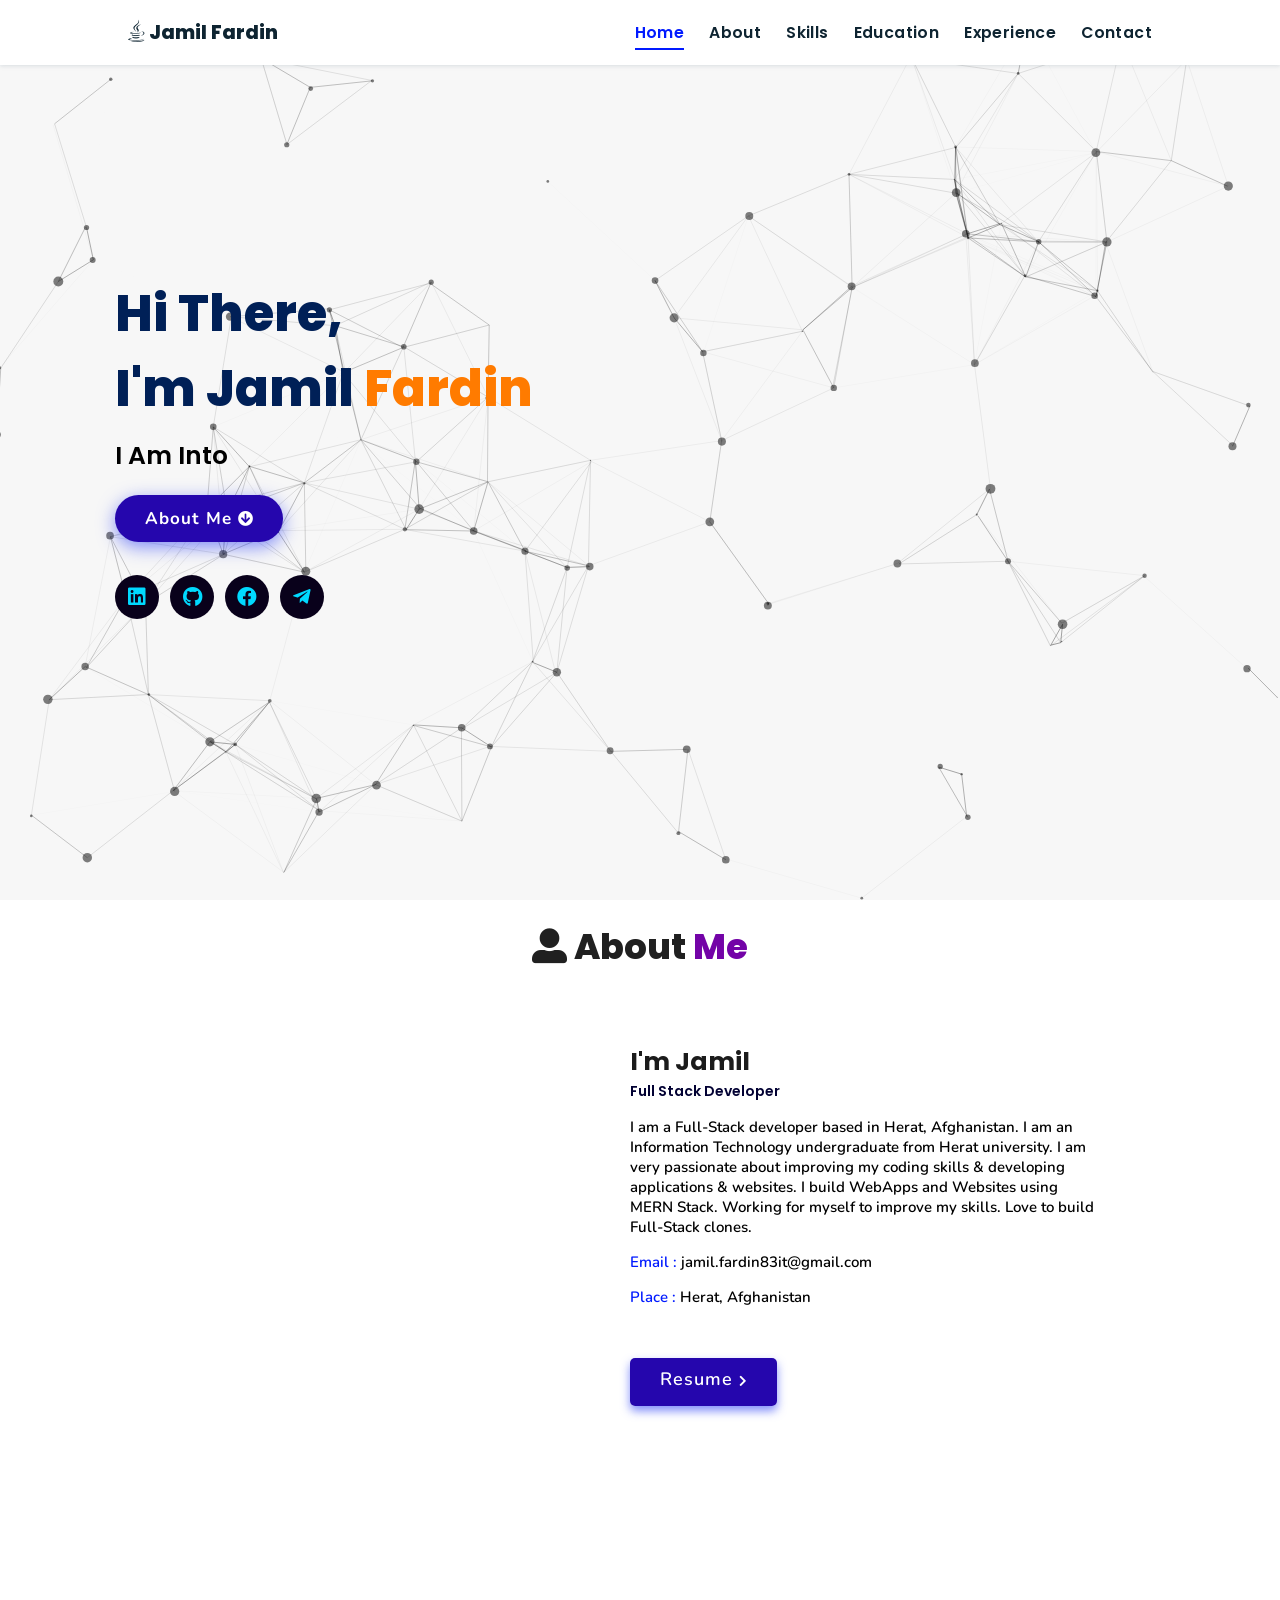
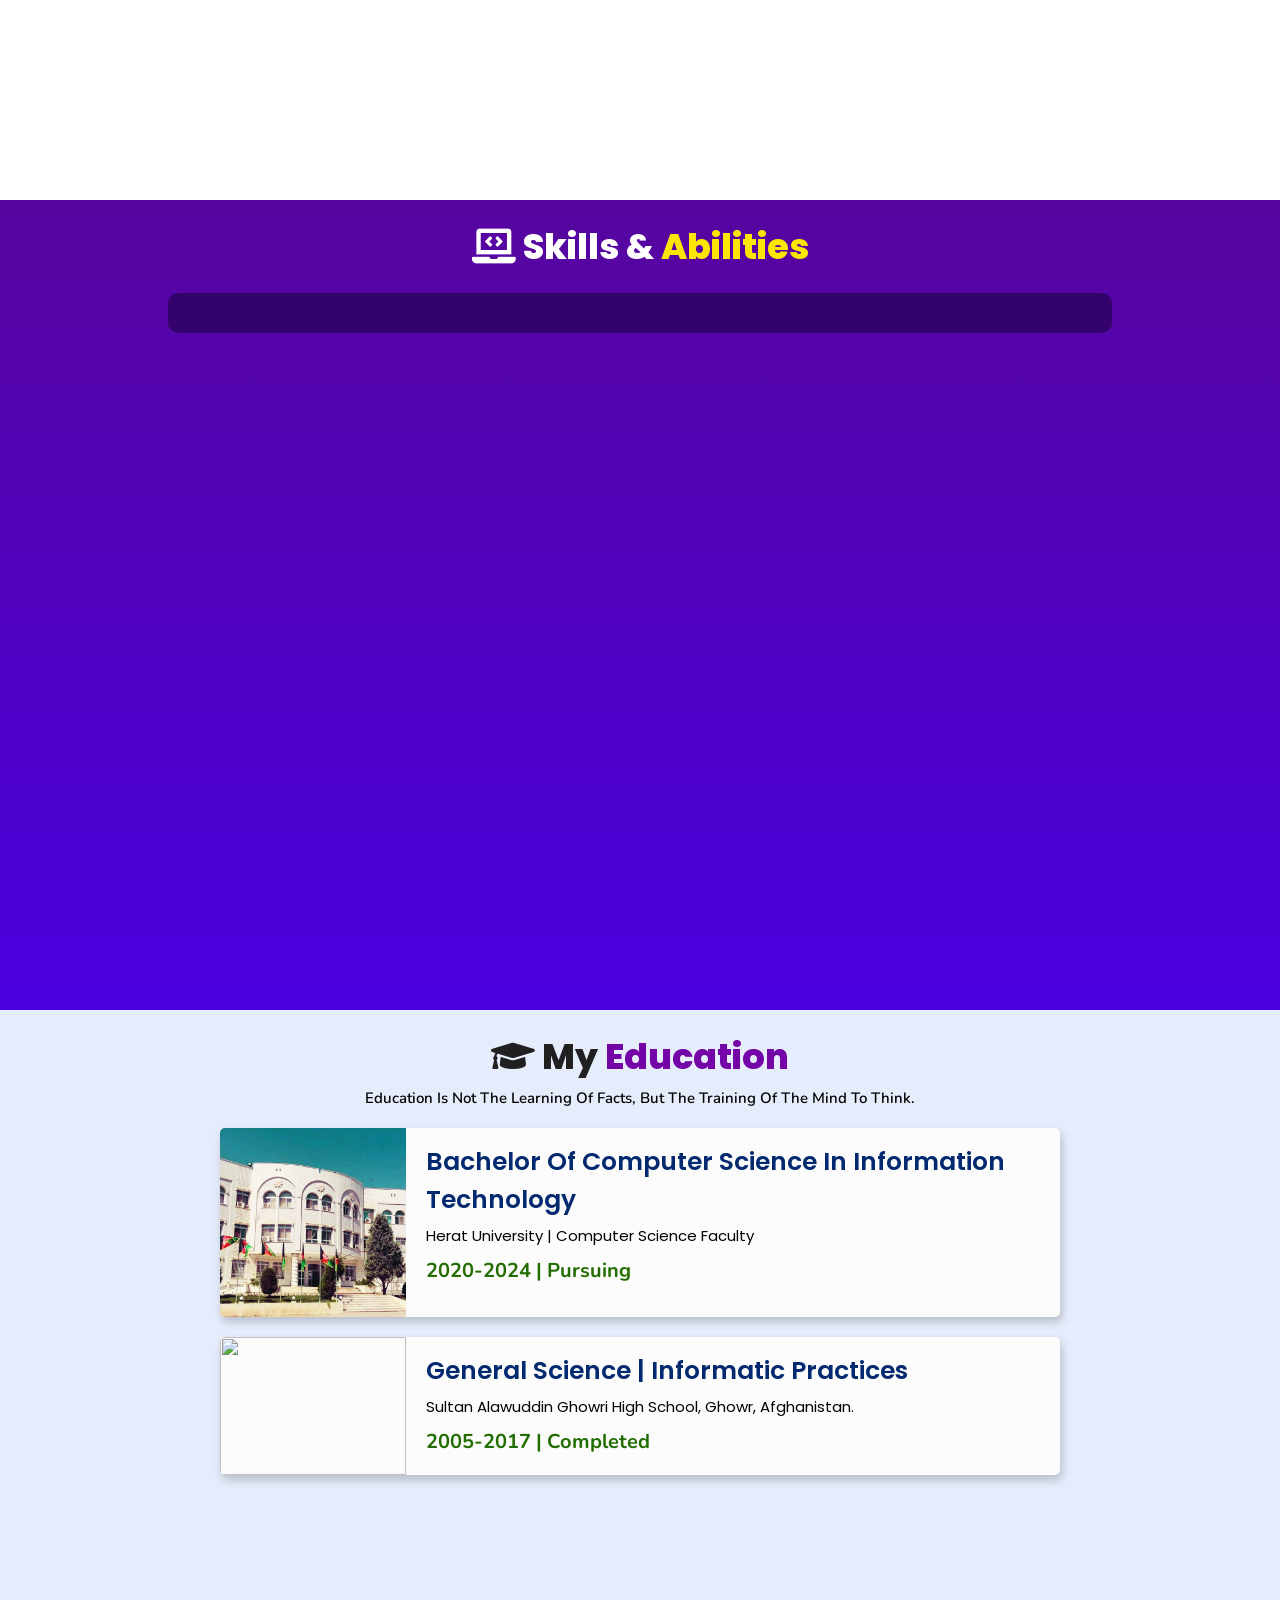
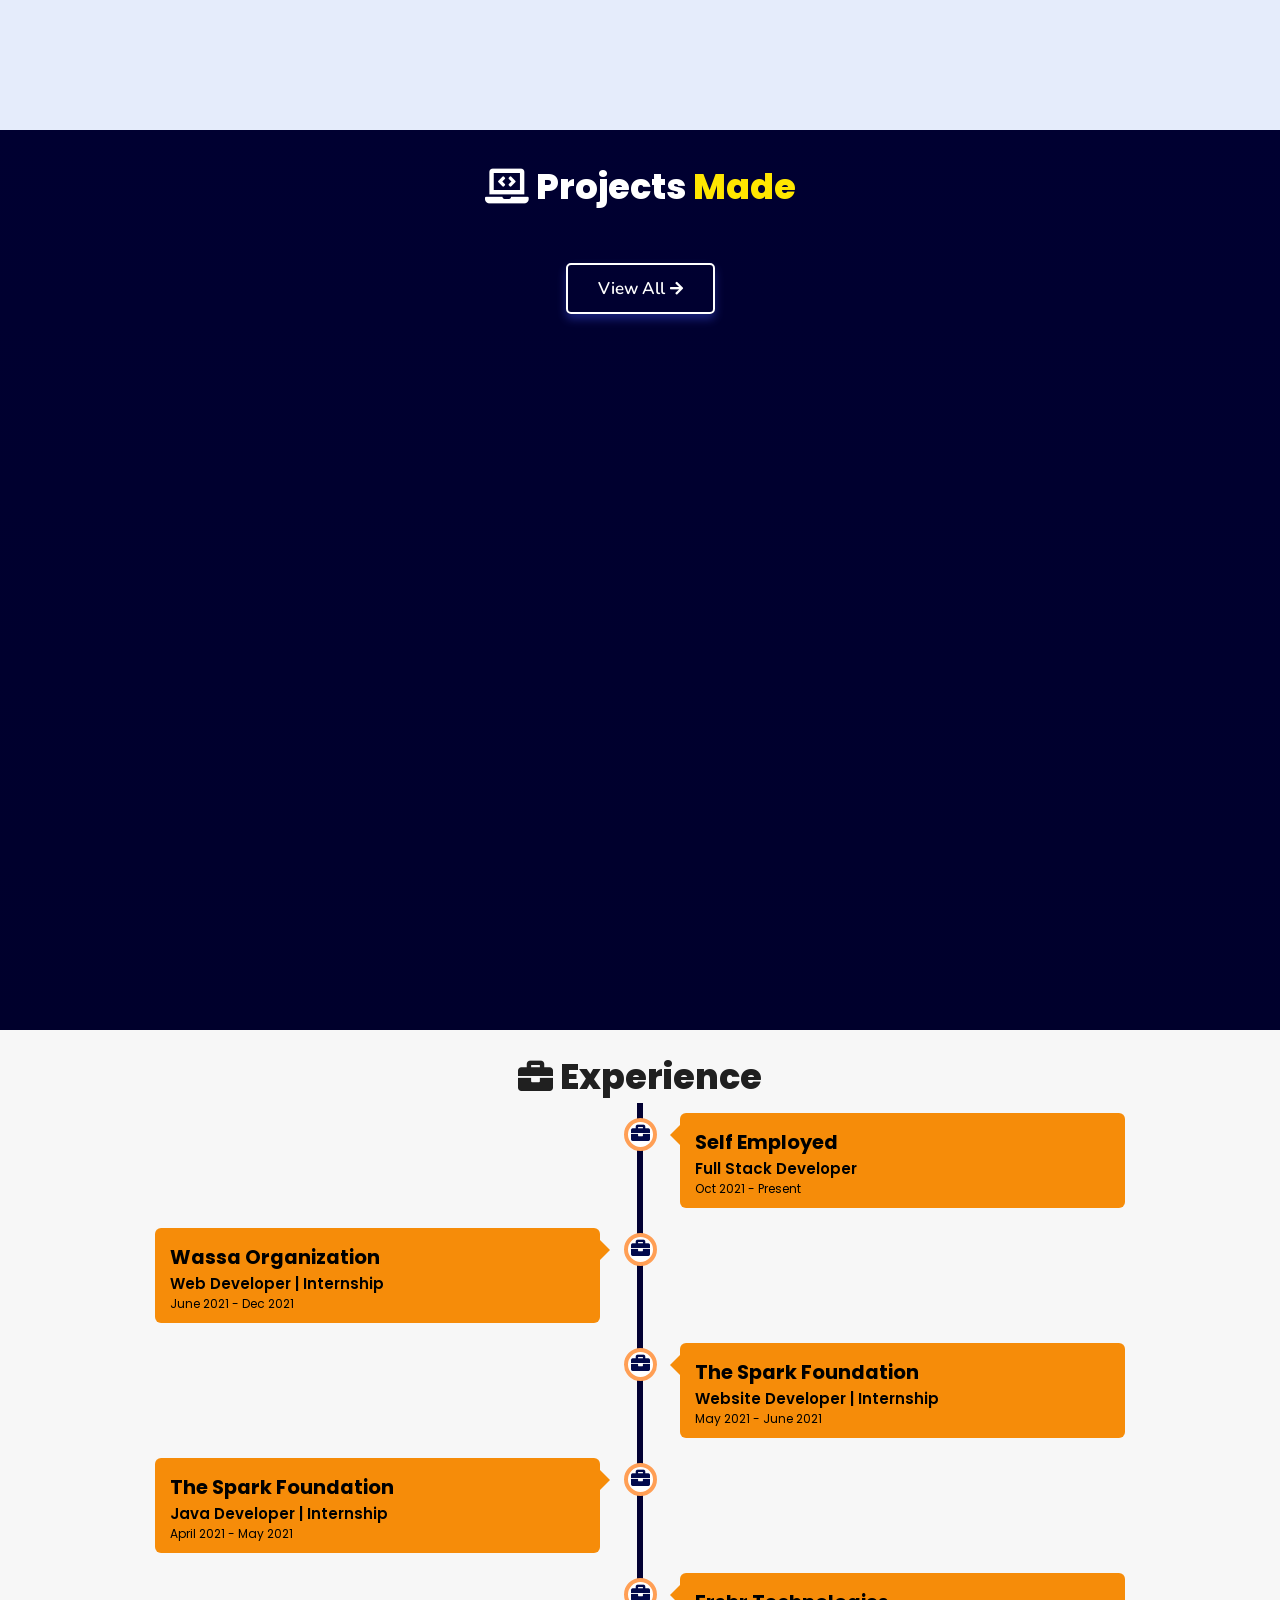
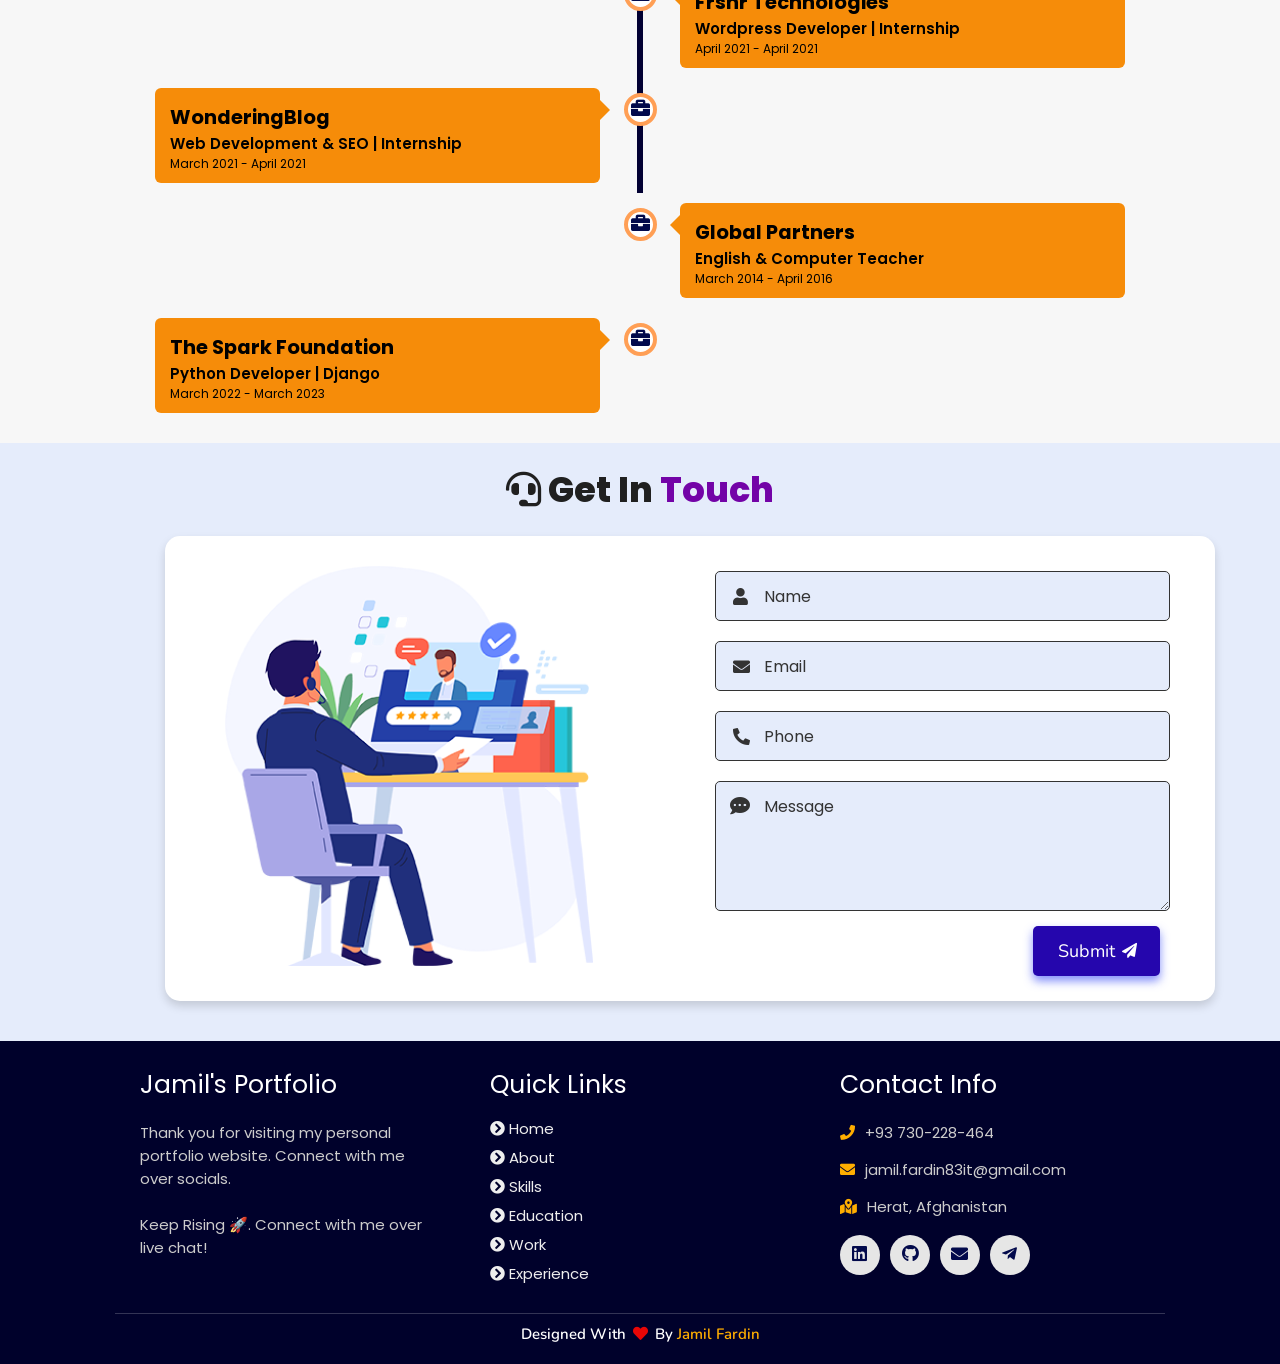
==== index.html @ 89e8c63a "Add files via upload" ====
<!DOCTYPE html>
<html lang="en">
<head>
    <meta charset="UTF-8">
    <meta http-equiv="X-UA-Compatible" content="IE=edge">
    <meta name="viewport" content="width=device-width, initial-scale=1.0">
    <meta name="keywords" content="jamil fardin, portfolio, jamil, full stack dev, personal portfolio lifecodes, portfolio design, portfolio website, personal portfolio" />
    <meta name="description" content="Welcome to Jamil's Portfolio. Full-Stack Web Developer and Android App Developer" />
    <!-- Custom CSS -->
    <link rel="stylesheet" href="./assets/css/style.css">
    <!-- Font Awesome -->
    <link rel="stylesheet" href="https://cdnjs.cloudflare.com/ajax/libs/font-awesome/5.15.3/css/all.min.css" integrity="sha512-iBBXm8fW90+nuLcSKlbmrPcLa0OT92xO1BIsZ+ywDWZCvqsWgccV3gFoRBv0z+8dLJgyAHIhR35VZc2oM/gI1w==" crossorigin="anonymous" referrerpolicy="no-referrer" />
    <!-- Favicon -->
    <link id='favicon' rel="shortcut icon" href="./assets/images/favicon.jpg" type="image/x-jpg">
    <title>Portfolio | Jamil Fardin</title>
</head>
<body oncontextmenu="return false">

<!-- pre loader -->
<!-- <div class="loader-container">
  <img draggable="false" src="./assets/images/preloader.gif" alt="">
</div> -->

<!-- navbar starts -->
<header>
        <a href="/" class="logo"><i class="fab fa-java"></i> Jamil Fardin</a>

        <div id="menu" class="fas fa-bars"></div>
        <nav class="navbar">
            <ul>
            <li><a class="active" href="#home">Home</a></li>
            <li><a href="#about">About</a></li>
            <li><a href="#skills">Skills</a></li>
            <li><a href="#education">Education</a></li>
            <li><a href="#experience">Experience</a></li>
            <li><a href="#contact">Contact</a></li>
            </ul>
        </nav>
</header>
<!-- navbar ends -->


<!-- hero section starts -->
<section class="home" id="home">
    <div id="particles-js"></div>

    <div class="content">
    <h2>Hi There,<br/> I'm Jamil <span>Fardin</span></h2>
    <p>i am into <span class="typing-text"></span></p>
    <a href="#about" class="btn"><span>About Me</span>
      <i class="fas fa-arrow-circle-down"></i>
    </a>
    <div class="socials">
        <ul class="social-icons">
          <li><a class="linkedin" aria-label="LinkedIn" href="https://www.linkedin.com/in/jamil-fardin-79753a263/" target="_blank"><i class="fab fa-linkedin"></i></a></li> 
          <li><a class="github" aria-label="GitHub" href="https://github.com/jamilfardin" target="_blank"><i class="fab fa-github"></i></a></li>
          <li><a class="twitter" aria-label="Facebook" href="https://facebook.com/jamil.fardin.33" target="_blank"><i class="fab fa-facebook"></i></a></li>
          <li><a class="telegram" aria-label="Telegram" href="https://t.me/fardin83it" target="_blank"><i class="fab fa-telegram-plane"></i></a></li>
        </ul>
      </div>
    </div>
<div class="image">
    <img draggable="false" class="tilt" src="./assets/images/hero.jpg" alt="">
</div>
</section>
<!-- hero section ends -->


<!-- about section starts -->
<section class="about" id="about">
    <h2 class="heading"><i class="fas fa-user-alt"></i> About <span>Me</span></h2>
    
    <div class="row">

    <div class="image">
        <img draggable="false" class="tilt" src="./assets/images/profile2.jpg" alt="">
    </div>
    <div class="content">
        <h3>I'm Jamil</h3>
        <span class="tag">Full Stack Developer</span>
        
        <p>I am a Full-Stack developer based in Herat, Afghanistan. 
          I am an Information Technology undergraduate from Herat university.
          I am very passionate about improving my coding skills & developing applications & websites.
          I build WebApps and Websites using MERN Stack.
          Working for myself to improve my skills.
          Love to build Full-Stack clones. </p>
        
        <div class="box-container">
            <!-- <div class="box">
              <p><span> age: </span> 20</p>
              <p><span> phone : </span> +93 XXX-XXX-XXXX</p>
            </div> -->
            <div class="box">
              <p><span> email : </span> jamil.fardin83it@gmail.com</p>
              <p><span> place : </span> Herat, Afghanistan</p>
            </div>
        </div>
        
        <div class="resumebtn">
            <a href="assets\images\AbdulJamilResume.pdf" target="_blank" class="btn"><span>Resume</span>
                <i class="fas fa-chevron-right"></i>
            </a>
        </div>

    </div>
    </div>
</section>
<!-- about section ends -->

<!-- skills section starts -->
<section class="skills" id="skills">

  <h2 class="heading"><i class="fas fa-laptop-code"></i> Skills & <span>Abilities</span></h2>

  <div class="container">
        <div class="row" id="skillsContainer">

          <!-- <div class="bar">
            <div class="info">
              <img src="https://img.icons8.com/color/48/000000/adobe-xd.png"/>
              <span>AdobeXD</span>
            </div>
          </div> -->

    </div>
</div>
</section>
<!-- skills section ends -->


<!-- education section starts -->
<section class="education" id="education">

  <h1 class="heading"><i class="fas fa-graduation-cap"></i> My <span>Education</span></h1>

    <p class="qoute">Education is not the learning of facts, but the training of the mind to think.</p>

    <div class="box-container">

    <div class="box">
        <div class="image">
        <img draggable="false" src="./assets/images/educat/college.jpg" alt="">
        </div>
        <div class="content">
        <h3>Bachelor of Computer Science in Information Technology</h3>
        <p>Herat University | Computer Science Faculty</p>
        <h4>2020-2024 | Pursuing</h4>
        </div>
    </div>

    <div class="box">
      <div class="image">
      <img draggable="false" src="./assets/images/educat/school.jpg" alt="">
      </div>
      <div class="content">
      <h3>General Science | Informatic Practices</h3>
      <p>Sultan Alawuddin Ghowri High School, Ghowr, Afghanistan.</p>
      <h4>2005-2017 | Completed</h4>
      </div>
    </div>

</div>
</section>
<!-- education section ends -->


<!-- work project section starts -->
<section class="work" id="work">

  <h2 class="heading"><i class="fas fa-laptop-code"></i> Projects <span>Made</span></h2>

  <div class="box-container">

    <!-- <div class="box tilt">
      <img draggable="false" src="./assets/images/projects/portfolio1.PNG" alt="" />
      <div class="content">
        <div class="tag">
        <h3>Portfolio Website</h3>
        </div>
        <div class="desc">
          <p>Personal portfolio website. Don't need much info about it, just scroll down. You're here only!</p>
          <div class="btns">
            <a href="#" class="btn" target="_blank"><i class="fas fa-eye"></i> View</a>
            <a href="https://github.com/jigar-sable/Portfolio-Website" class="btn" target="_blank">Code <i class="fas fa-code"></i></a>
          </div>
        </div>
      </div>
    </div> -->

</div>

<div class="viewall">
  <a href="/projects" class="btn"><span>View All</span>
    <i class="fas fa-arrow-right"></i>
</a>
</div>

</section>
<!-- work project section ends -->

<!-- experience section starts -->
<section class="experience" id="experience">

  <h2 class="heading"><i class="fas fa-briefcase"></i> Experience </h2>

  <div class="timeline">

    <div class="container right">
      <div class="content">
        <div class="tag">
          <h2>Self Employed</h2>
        </div>
        <div class="desc">
            <h3>Full Stack Developer</h3>
            <p>Oct 2021 - present</p>
        </div>
      </div>
    </div>

    <div class="container left">
      <div class="content">
        <div class="tag">
          <h2>Wassa Organization</h2>
        </div>
        <div class="desc">
            <h3>Web Developer | Internship</h3>
            <p>June 2021 - Dec 2021</p>
        </div>
      </div>
    </div>

    <div class="container right">
      <div class="content">
        <div class="tag">
          <h2>The Spark Foundation</h2>
        </div>
        <div class="desc">
            <h3>Website Developer | Internship</h3>
            <p>May 2021 - June 2021</p>
        </div>
      </div>
    </div>

    <div class="container left">
      <div class="content">
        <div class="tag">
          <h2>The Spark Foundation</h2>
        </div>
        <div class="desc">
            <h3>Java Developer | Internship</h3>
            <p>April 2021 - May 2021</p>
        </div>
      </div>
    </div>

    <div class="container right">
      <div class="content">
        <div class="tag">
          <h2>Frshr Technologies</h2>
        </div>
        <div class="desc">
            <h3>Wordpress Developer | Internship</h3>
            <p>April 2021 - April 2021</p>
        </div>
      </div>
    </div>

    <div class="container left">
      <div class="content">
        <div class="tag">
          <h2>WonderingBlog</h2>
        </div>
        <div class="desc">
            <h3>Web Development & SEO | Internship</h3>
            <p>March 2021 - April 2021</p>
        </div>
      </div>
    </div>
  </div>

  <div class="container right">
    <div class="content">
      <div class="tag">
        <h2>Global Partners</h2>
      </div>
      <div class="desc">
          <h3>English & Computer Teacher</h3>
          <p>March 2014 - April 2016</p>
      </div>
    </div>
  </div>
</div>

<div class="container left">
  <div class="content">
    <div class="tag">
      <h2>The Spark Foundation</h2>
    </div>
    <div class="desc">
        <h3>Python Developer | Django</h3>
        <p>March 2022 - March 2023</p>
    </div>
  </div>
</div>
</div>

</section>
<!-- experience section ends -->

<!-- contact section starts -->
<section class="contact" id="contact">
  
  <h2 class="heading"><i class="fas fa-headset"></i> Get in <span>Touch</span></h2>

  <div class="container">
    <div class="content">
      <div class="image-box">
        <img draggable="false" src="./assets/images/contact1.png" alt="">
      </div>
    <form id="contact-form">
      
      <div class="form-group">
        <div class="field">
          <input type="text" name="name" placeholder="Name" required>
          <i class='fas fa-user'></i>
        </div>
        <div class="field">
          <input type="text" name="email" placeholder="Email" required>
          <i class='fas fa-envelope'></i>
        </div>
        <div class="field">
          <input type="text" name="phone" placeholder="Phone">
          <i class='fas fa-phone-alt'></i>
        </div>
        <div class="message">
        <textarea placeholder="Message" name="message" required></textarea>
        <i class="fas fa-comment-dots"></i>
        </div>
        </div>
      <div class="button-area">
        <button type="submit">
          Submit <i class="fa fa-paper-plane"></i></button>
      </div>
    </form>
  </div>
  </div>
</section>
<!-- contact section ends -->


<!-- footer section starts -->
<section class="footer">

  <div class="box-container">

      <div class="box">
          <h3>Jamil's Portfolio</h3>
          <p>Thank you for visiting my personal portfolio website. Connect with me over socials. <br/> <br/> Keep Rising 🚀. Connect with me over live chat!</p>
      </div>

      <div class="box">
          <h3>quick links</h3>
          <a href="#home"><i class="fas fa-chevron-circle-right"></i> home</a>
          <a href="#about"><i class="fas fa-chevron-circle-right"></i> about</a>
          <a href="#skills"><i class="fas fa-chevron-circle-right"></i> skills</a>
          <a href="#education"><i class="fas fa-chevron-circle-right"></i> education</a>
          <a href="#work"><i class="fas fa-chevron-circle-right"></i> work</a>
          <a href="#experience"><i class="fas fa-chevron-circle-right"></i> experience</a>
      </div>

      <div class="box">
          <h3>contact info</h3>
          <p> <i class="fas fa-phone"></i>+93 730-228-464</p>
          <p> <i class="fas fa-envelope"></i>jamil.fardin83it@gmail.com</p>
          <p> <i class="fas fa-map-marked-alt"></i>Herat, Afghanistan</p>
          <div class="share">

              <a href="https://www.linkedin.com/in/jamil-fardin-79753a263/" class="fab fa-linkedin" aria-label="LinkedIn" target="_blank"></a>
              <a href="https://github.com/jamilfardin" class="fab fa-github" aria-label="GitHub" target="_blank"></a>
              <a href="mailto:jamil.fardin83it@gmail.com" class="fas fa-envelope" aria-label="Mail" target="_blank"></a>
              <a href="https://t.me/fardin83it" class="fab fa-telegram-plane" aria-label="Telegram" target="_blank"></a>
          </div>
      </div>
  </div>

  <h1 class="credit">Designed with <i class="fa fa-heart pulse"></i> by <a href="jamilfardin.github.io"> jamil fardin</a></h1>

</section>
<!-- footer section ends -->


<!-- scroll top btn -->
<a href="#home" aria-label="ScrollTop" class="fas fa-angle-up" id="scroll-top"></a>
<!-- scroll back to top -->


<!-- ==== ALL MAJOR JAVASCRIPT CDNS STARTS ==== -->
<!-- jquery cdn -->
<script src="https://cdnjs.cloudflare.com/ajax/libs/jquery/3.6.0/jquery.min.js" integrity="sha512-894YE6QWD5I59HgZOGReFYm4dnWc1Qt5NtvYSaNcOP+u1T9qYdvdihz0PPSiiqn/+/3e7Jo4EaG7TubfWGUrMQ==" crossorigin="anonymous" referrerpolicy="no-referrer"></script>

<!-- typed.js cdn -->
<script src="https://cdnjs.cloudflare.com/ajax/libs/typed.js/2.0.5/typed.min.js" integrity="sha512-1KbKusm/hAtkX5FScVR5G36wodIMnVd/aP04af06iyQTkD17szAMGNmxfNH+tEuFp3Og/P5G32L1qEC47CZbUQ==" crossorigin="anonymous" referrerpolicy="no-referrer"></script>

<!-- particle.js links -->
<script src="./assets/js/particles.min.js"></script>
<script src="./assets/js/app.js"></script>

<!-- vanilla tilt.js links -->
<script src="https://cdnjs.cloudflare.com/ajax/libs/vanilla-tilt/1.7.0/vanilla-tilt.min.js" integrity="sha512-SttpKhJqONuBVxbRcuH0wezjuX+BoFoli0yPsnrAADcHsQMW8rkR84ItFHGIkPvhnlRnE2FaifDOUw+EltbuHg==" crossorigin="anonymous" referrerpolicy="no-referrer"></script>

<!-- scroll reveal anim -->
<script src="https://unpkg.com/scrollreveal"></script>

<script
      type="text/javascript"
      src="https://cdn.jsdelivr.net/npm/emailjs-com@3/dist/email.min.js"
    ></script>

<!-- ==== ALL MAJOR JAVASCRIPT CDNS ENDS ==== -->

<script src="./assets/js/script.js"></script>

</body>
</html>
---- assets/css/style.css ----
@import url("https://fonts.googleapis.com/css2?family=Poppins:wght@400;600;700&display=swap");
@import url("https://fonts.googleapis.com/css2?family=Nunito:ital,wght@0,300;0,400;0,600;0,700;1,300;1,400&display=swap");

* {
  margin: 0;
  padding: 0;
  box-sizing: border-box;
  text-decoration: none;
  outline: none;
  border: none;
  text-transform: capitalize;
  transition: all 0.2s linear;
}
html {
  font-size: 62.5%;
  overflow-x: hidden;
  scroll-behavior: smooth;
}
body {
  background: #f7f7f7;
  font-family: "Poppins", sans-serif;
}

*::selection {
  background: #2b3dda;
  color: #fff;
}

html {
  font-size: 62.5%;
  overflow-x: hidden;
}
html::-webkit-scrollbar {
  width: 0.8rem;
}
html::-webkit-scrollbar-track {
  background: rgb(235, 202, 245);
}
html::-webkit-scrollbar-thumb {
  background: #420177;
}

/* pre loader start */
.loader-container {
  position: fixed;
  top: 0;
  left: 0;
  z-index: 10000;
  background: #e6eff1;
  display: flex;
  align-items: center;
  justify-content: center;
  height: 100%;
  width: 100%;
}
.loader-container.fade-out {
  top: -120%;
}
/* pre loader end */

/* navbar starts */
header {
  position: fixed;
  top: 0;
  left: 0;
  right: 0;
  z-index: 1000;
  display: flex;
  align-items: center;
  justify-content: space-between;
  padding: 1.7rem 10%;
  height: 6.5rem;
  background-color: #fff;
  box-shadow: 0 1px 4px rgba(146, 161, 176, 0.3);
}
section {
  min-height: 100vh;
  padding: 2rem 9%;
}
.heading {
  font-size: 3.5rem;
  color: rgb(32, 32, 32);
  font-weight: 800;
  text-align: center;
}
.heading span {
  color: rgb(115, 3, 167);
}
header .logo {
  font-size: 1.9rem;
  font-weight: 800;
  text-decoration: none;
  color: #0e2431;
}
header .logo i {
  font-size: 2.2rem;
}
header .logo:hover {
  color: #fc8c05;
}
header .navbar ul {
  list-style: none;
  display: flex;
  justify-content: center;
  align-items: center;
}
header .navbar li {
  margin-left: 2.5rem;
}
header .navbar ul li a {
  font-size: 1.57rem;
  color: #0e2431;
  font-weight: 600;
  text-decoration: none;
  letter-spacing: 0.04rem;
  transition: 0.2s;
}
header .navbar ul li a.active,
header .navbar ul li a:hover {
  color: #011aff;
  border-bottom: 0.2rem solid #011aff;
  padding: 0.5rem 0;
}
/* navbar ends */

/* hamburger icon starts*/
#menu {
  font-size: 3rem;
  cursor: pointer;
  color: rgb(24, 2, 63);
  display: none;
}
@media (max-width: 768px) {
  #menu {
    display: block;
  }
  header .navbar {
    position: fixed;
    top: 6.5rem;
    right: -120%;
    width: 75%;
    height: 100%;
    text-align: left;
    align-items: flex-start;
    background-color: #0e0f31;
  }
  header .navbar ul {
    flex-flow: column;
    padding: 1rem;
  }
  header .navbar ul li {
    text-align: center;
    width: 100%;
    margin: 1rem 0;
    border-radius: 0.5rem;
    width: 26rem;
  }
  header .navbar ul li a {
    display: block;
    padding: 1rem;
    text-align: left;
    color: #fff;
    font-size: 2rem;
  }
  header .navbar ul li a.active,
  header .navbar ul li a:hover {
    padding: 1rem;
    color: #fff;
    border-radius: 0.5rem;
    border-bottom: 0.5rem solid #011aff;
  }
  .fa-times {
    transform: rotate(180deg);
  }
  header .navbar.nav-toggle {
    right: 0;
  }
}
/* hamburger icon ends */

/* hero section starts*/
.home {
  position: relative;
  display: flex;
  flex-wrap: wrap;
  gap: 1.5rem;
  min-height: 100vh;
  align-items: center;
}
.home #particles-js {
  position: absolute;
  top: 0;
  left: 0;
  height: 100%;
  width: 100%;
}
.home::before {
  content: "";
  position: absolute;
  top: 0;
  left: 0;
  height: 100%;
  width: 100%;
}
.home .content {
  flex: 1 1 40rem;
  padding-top: 1rem;
  z-index: 1;
}
.home .image {
  flex: 1 1 40rem;
  z-index: 1;
}
.home .image img {
  width: 50%;
  margin-left: 6rem;
  border-radius: 50%;
  box-shadow: 0 2px 8px rgba(0, 0, 0, 0.3);
  cursor: pointer;
}
.home .image img:hover {
  box-shadow: 0 5px 15px rgba(0, 0, 0, 0.5);
}
.home .content h2 {
  font-size: 5rem;
  font-weight: 800;
  color: #002057;
}
.home .content h2 span {
  font-size: 5rem;
  font-weight: 800;
  color: #ff7b00;
}
.home .content p {
  font-size: 2.5rem;
  color: #000;
  font-weight: 600;
  padding: 1rem 0;
}
.home .content p span {
  font-size: 2.5rem;
  color: rgb(148, 8, 8);
  font-weight: 600;
  padding: 1rem 0;
}
.home .btn {
  margin-top: 1rem;
  position: absolute;
  line-height: 0;
  padding: 1.6rem 3rem;
  border-radius: 4em;
  transition: 0.5s;
  color: #fff;
  background: #2506ad;
  box-shadow: 0px 5px 18px rgba(48, 68, 247, 0.6);
  font-family: "Nunito", sans-serif;
}
.home .btn span {
  font-weight: 700;
  font-size: 1.7rem;
  letter-spacing: 0.1rem;
}
.home .btn i {
  margin-left: 0.3rem;
  font-size: 1.5rem;
  transition: 0.3s;
}
.home .btn:hover {
  background: #1a047e;
}
.home .btn:hover i {
  transform: translateX(5px);
}
/* social icons start */
.socials {
  position: relative;
  margin-top: 9rem;
}
.socials .social-icons {
  padding-left: 0;
  margin-bottom: 0;
  list-style: none;
}
.socials .social-icons li {
  display: inline-block;
  margin-bottom: 14px;
}
.social-icons a {
  font-size: 2rem;
  display: inline-block;
  line-height: 44px;
  color: #00d9ff;
  background-color: #09011b;
  width: 44px;
  height: 44px;
  text-align: center;
  margin-right: 8px;
  border-radius: 100%;
  -webkit-transition: all 0.2s linear;
  -o-transition: all 0.2s linear;
  transition: all 0.2s linear;
}
.social-icons a:active,
.social-icons a:focus,
.social-icons a:hover {
  color: #fff;
  background-color: #0685da;
}
.social-icons a.github:hover {
  background-color: #0e0e0e;
}
.social-icons a.twitter:hover {
  background-color: #00aced;
}
.social-icons a.linkedin:hover {
  background-color: #007bb6;
}
.social-icons a.dev:hover {
  background-color: #070707;
}
.social-icons a.instagram:hover {
  background-color: #ee00da;
}
/* social icons end */

/* hero media queries starts*/
@media (max-width: 450px) {
  .home .btn {
    margin: 4rem 0;
  }
  .socials {
    margin-top: 12rem;
  }
  .home .image img {
    margin-top: -12rem;
  }
  .home .content p {
    font-size: 2.2rem;
  }
  .home .content p span {
    font-size: 2.2rem;
  }
}
/* hero media queries ends*/
/* hero section end */

/* about section starts */
.about {
  background: rgb(255, 255, 255);
}
.about .row {
  display: flex;
  flex-direction: row;
  gap: 2rem;
  flex-wrap: wrap;
  padding: 4rem;
}
.about .row .image {
  text-align: center;
  flex: 1 1 35rem;
}
.about .row .image img {
  margin: 4rem;
  width: 30rem;
  height: auto;
  border-radius: 5%;
  box-shadow: 0 5px 10px rgba(0, 0, 0, 0.6);
  mix-blend-mode: luminosity;
  transition: 0.3s;
  cursor: pointer;
}
.about .row .image img:hover {
  mix-blend-mode: normal;
}
.about .row .content {
  flex: 1 1 45rem;
  padding: 3rem;
}
.about .row .content h3 {
  color: rgb(27, 27, 27);
  font-size: 2.5rem;
}
.about .row .content .tag {
  font-size: 1.4rem;
  color: #020133;
  font-weight: 600;
  margin-top: 1rem;
}
.about .row .content p {
  font-size: 1.5rem;
  margin-top: 1.5rem;
  font-family: "Nunito";
  font-weight: 600;
  text-transform: none;
}
.about .row .content .box-container {
  display: flex;
  flex-wrap: wrap;
  gap: 1.5rem;
  font-family: "Nunito";
  font-weight: 600;
}
.about .row .content .box-container .box p {
  text-transform: none;
}
.about .row .content .box-container .box p span {
  color: #011aff;
}
.resumebtn {
  margin-top: 6rem;
}
.resumebtn .btn {
  padding: 1.7rem 3rem;
  border-radius: 0.5em;
  transition: 0.3s;
  color: #fff;
  background: #2506ad;
  box-shadow: 0px 5px 10px rgba(48, 68, 247, 0.6);
  font-family: "Nunito", sans-serif;
}
.resumebtn .btn span {
  font-weight: 600;
  font-size: 1.8rem;
  letter-spacing: 0.1rem;
}
.resumebtn .btn i {
  margin-left: 0.3rem;
  font-size: 1.2rem;
  transition: 0.3s;
}
.resumebtn .btn:hover {
  background: #1a047e;
}
.resumebtn .btn:hover i {
  transform: translateX(5px);
}
/* about media queries starts*/
@media screen and (max-width: 600px) {
  .about .row .image {
    margin-top: 2rem;
  }
  .about .row .image img {
    margin: 0 auto;
    width: 80%;
    mix-blend-mode: normal;
  }
  .about .row {
    padding: 0.5rem;
    margin-bottom: 7rem;
  }
  .about .row .content {
    padding: 1rem;
  }
  .about .row .content .box-container {
    gap: 0;
  }
}
/* about media queries ends*/
/* about section ends */

/* skills section starts */
.skills {
  min-height: 90vh;
  background: linear-gradient(to bottom, #57059e, #4a00e0);
}
.skills h2 {
  color: #fff;
}
.skills .heading span {
  color: rgb(255, 230, 0);
}
.skills .container {
  background: rgba(0, 0, 22, 0.4);
  color: #fff;
  border-radius: 1rem;
  padding: 2rem;
  width: 90%;
  margin: auto;
  margin-top: 2rem;
}
.skills .container .row {
  display: grid;
  grid-template-columns: repeat(6, 1fr);
  flex-wrap: wrap;
  gap: 1.8rem;
}
.skills .container .bar {
  margin-bottom: 15px;
  padding: 10px;
  border-radius: 1rem;
  box-shadow: 0 4px 10px rgba(0, 0, 0, 0.2);
  background: rgba(0, 0, 22, 0.9);
  transition: 0.2s;
}
.skills .container .bar:hover {
  box-shadow: 0 8px 10px rgba(0, 2, 68, 0.8) !important;
  background-color: rgba(0, 0, 0, 0.9) !important;
}
.skills .container .bar .info {
  display: flex;
  flex-direction: column;
  align-items: center;
  gap: 1rem;
  margin-top: 1rem;
}
.skills .container .bar .info i {
  font-size: 4rem;
}
.skills .container .bar .info span {
  font-size: 2rem;
  font-weight: 500;
  font-family: "Poppins";
  margin-left: 0.5rem;
}
/* skills media queries starts*/
@media screen and (max-width: 600px) {
  .skills .container {
    padding: 0;
    margin: 0;
  }
  .skills .container .row {
    grid-template-columns: repeat(2, 1fr);
    margin: 1rem;
    padding: 2rem 0.2rem 2rem 0.2rem;
    gap: 1rem;
  }
  .skills .container {
    margin-top: 5px;
    width: 100%;
  }
}
/* skills media queries ends*/
/* skills section ends */

/* education section starts */
.education {
  background: #e5ecfb;
  min-height: 80vh;
}
.education .qoute {
  font-size: 1.5rem;
  text-align: center;
  font-family: "Nunito", sans-serif;
  font-weight: 600;
  margin-top: 0.5rem;
}
.education .box-container {
  display: flex;
  flex-wrap: wrap;
  justify-content: center;
  align-items: center;
  flex-direction: column;
}
.education .box-container .box {
  display: flex;
  flex-direction: row;
  width: 80%;
  border-radius: 0.5rem;
  box-shadow: 0.2rem 0.5rem 1rem rgba(0, 0, 0, 0.2);
  text-align: center;
  position: relative;
  margin-top: 2rem;
  overflow: hidden;
  transition: 0.3s;
  background: rgb(252, 252, 252);
}
.education .box-container .box:hover {
  transform: scale(1.03);
  box-shadow: 1rem 0.5rem 1.2rem rgba(0, 0, 0, 0.3);
}
.education .box-container .box .image {
  flex: 1 1 20rem;
  width: 100%;
}
.education .box-container .box img {
  object-fit: cover;
  position: relative;
  width: 100%;
  height: 100%;
}
.education .box-container .box .content {
  position: relative;
  display: flex;
  flex-direction: column;
  padding: 1rem;
  flex-wrap: wrap;
  flex: 1 1 70rem;
}
.education .box-container .box .content h3 {
  font-size: 2.5rem;
  color: #012970;
  padding: 0.5rem 0;
  font-weight: 600;
  text-align: left;
  margin-left: 1rem;
}
.education .box-container .box .content p {
  font-size: 1.5rem;
  margin-left: 1rem;
  text-align: left;
}
.education h4 {
  font-size: 2rem;
  color: rgb(34, 109, 0);
  text-align: left;
  margin: 1rem;
  font-family: "Nunito", sans-serif;
  font-weight: 700;
}

/* education media queries starts*/
@media screen and (max-width: 600px) {
  .education .box-container .box {
    flex-direction: column;
    width: 100%;
  }
  .education .box-container .box .image {
    width: 100%;
    height: 25rem;
  }
  .education .box-container .box img {
    width: 100%;
  }
  .education .box-container .box .content {
    position: relative;
    display: flex;
    flex-direction: column;
    padding: 1rem;
    flex-wrap: wrap;
    flex: 0;
  }
  .education .btns {
    margin-top: 2rem;
    margin-left: 1rem;
    margin-right: 1rem;
    flex-wrap: wrap;
  }
}
/* education media queries ends*/
/* education section ends */

/* work section starts */
.work {
  /* background: #010124; */
  background: linear-gradient(to bottom, #000031, #00002c);
}
.work h2 {
  color: #fff;
  padding: 1rem;
}
.work .heading span {
  color: rgb(255, 230, 0);
}
.work .box-container {
  display: flex;
  flex-wrap: wrap;
  gap: 1.5rem;
  margin: 2rem;
}
.work .box-container .box {
  flex: 1 1 30rem;
  border-radius: 0.5rem;
  box-shadow: 0 0.5rem 1rem rgba(0, 0, 0, 0.1);
  position: relative;
  overflow: hidden;
  height: 30rem;
}
.work .box-container .box img {
  height: 100%;
  width: 100%;
  object-fit: cover;
}
.work .box-container .box .content {
  height: 100%;
  width: 100%;
  position: absolute;
  top: 85%;
  left: 0;
  background: rgba(255, 255, 255, 0.9);
  display: flex;
  flex-direction: column;
}
.work .box-container .box .content .tag {
  display: flex;
  flex-direction: row;
  justify-content: space-between;
  align-items: center;
  height: 4.5rem;
  width: 100%;
  padding-left: 1rem;
  background: #ffd900;
}
.work .box-container .box .content .tag h3 {
  font-size: 2rem;
}
.work .box-container .box:hover .content {
  top: 25%;
}
.work .desc {
  margin: 2rem;
  display: flex;
  flex-direction: column;
  justify-content: center;
}
.work .desc p {
  font-size: 1.5rem;
}
.work .desc .btns {
  display: flex;
  justify-content: space-between;
  width: 100%;
  margin-top: 2rem;
}
.work .desc .btns .btn {
  line-height: 0;
  display: inline;
  padding: 1.5rem 2.5rem;
  border-radius: 0.5rem;
  font-size: 1.5rem;
  color: #fff;
  background: rgb(12, 12, 12);
  margin-right: 2rem;
}
.work .desc .btns .btn:hover {
  background: #310ae0f5;
}
.work .viewall {
  display: flex;
  justify-content: center;
}
.work .viewall .btn {
  position: relative;
  line-height: 0;
  padding: 1.6rem 3rem;
  border-radius: 0.5em;
  transition: 0.5s;
  color: rgb(255, 255, 255);
  font-weight: 700;
  border: 2px solid #fff;
  box-shadow: 0px 5px 10px rgba(65, 84, 241, 0.4);
  text-align: center;
}
.work .viewall .btn span {
  font-weight: 600;
  font-size: 1.7rem;
  font-family: "Nunito", sans-serif;
}
.work .viewall .btn i {
  margin-left: 0.3rem;
  font-size: 1.5rem;
  transition: 0.3s;
}
.work .viewall .btn:hover {
  background: #fff;
  color: #000;
}
.work .viewall .btn:hover i {
  transform: translateX(5px);
}
/* work section ends */

/* experience section starts */
.experience .timeline {
  position: relative;
  max-width: 1200px;
  margin: 0 auto;
}
.experience .timeline::after {
  content: "";
  position: absolute;
  width: 6px;
  background: #020133;
  top: 0;
  bottom: 0;
  left: 50%;
  margin-left: -3px;
  z-index: -2;
}
.experience .container {
  padding: 10px 40px;
  position: relative;
  background-color: inherit;
  width: 50%;
}
/*circles on timeline*/
.experience .container::after {
  content: "\f0b1";
  position: absolute;
  width: 25px;
  height: 25px;
  right: -17px;
  background-color: rgb(255, 255, 255);
  border: 4px solid #ff9f55;
  top: 15px;
  border-radius: 50%;
  z-index: 100;
  font-size: 1.89rem;
  text-align: center;
  font-weight: 600;
  color: #02094b;
  font-family: "Font Awesome\ 5 Free";
}
.experience .left {
  left: 0;
}
.experience .right {
  left: 50%;
}
/* arrows pointing right */
.experience .left::before {
  content: " ";
  height: 0;
  position: absolute;
  top: 22px;
  width: 0;
  z-index: 1;
  right: 30px;
  border: medium solid #f68c09;
  border-width: 10px 0 10px 10px;
  border-color: transparent transparent transparent #f68c09;
}
/* arrows pointing left  */
.experience .right::before {
  content: " ";
  height: 0;
  position: absolute;
  top: 22px;
  width: 0;
  z-index: 1;
  left: 30px;
  border: medium solid #f68c09;
  border-width: 10px 10px 10px 0;
  border-color: transparent #f68c09 transparent transparent;
}
.experience .right::after {
  left: -16px;
}
.experience .content {
  background-color: #f68c09;
  position: relative;
  border-radius: 6px;
}
.experience .content .tag {
  font-size: 1.3rem;
  padding-top: 1.5rem;
  padding-left: 1.5rem;
}
.experience .content .desc {
  margin-left: 1.5rem;
  padding-bottom: 1rem;
}
.experience .content .desc h3 {
  font-size: 1.5rem;
  font-weight: 600;
}
.experience .content .desc p {
  font-size: 1.2rem;
}
/* view all button */
.morebtn {
  display: flex;
  justify-content: center;
}
.morebtn .btn {
  position: relative;
  line-height: 0;
  padding: 1.6rem 3rem;
  border-radius: 0.5em;
  transition: 0.5s;
  color: #fff;
  background: #2506ad;
  box-shadow: 0px 5px 10px rgba(48, 68, 247, 0.6);
  text-align: center;
}
.morebtn .btn span {
  font-weight: 600;
  font-size: 1.7rem;
  font-family: "Nunito", sans-serif;
}
.morebtn .btn i {
  margin-left: 0.3rem;
  font-size: 1.5rem;
  transition: 0.3s;
}
.morebtn .btn:hover {
  background: #1a047e;
}
.morebtn .btn:hover i {
  transform: translateX(5px);
}

/* Media queries - Responsive timeline on screens less than 600px wide */
@media screen and (max-width: 600px) {
  .experience {
    min-height: 80vh;
  }
  .experience .timeline {
    margin-top: 2rem;
  }
  .experience .timeline::after {
    left: 31px;
  }
  .experience .container {
    width: 100%;
    padding-left: 8rem;
    padding-right: 2rem;
  }
  .experience .container::after {
    font-size: 2.2rem;
  }
  .experience .container::before {
    left: 61px;
    border: medium solid #f68c09;
    border-width: 10px 10px 10px 0;
    border-color: transparent #f68c09 transparent transparent;
  }
  .experience .left::after {
    left: 15px;
  }
  .experience .right::after {
    left: 15px;
  }
  .experience .right {
    left: 0%;
  }
  .morebtn {
    margin-top: 3rem;
  }
}
/* experience media queries ends */
/* experience section ends */

/* contact section starts */
.contact {
  background: #e5ecfb;
  min-height: 60vh;
}
.contact .container {
  max-width: 1050px;
  width: 100%;
  background: #fff;
  border-radius: 1.5rem;
  margin: 2rem 5rem;
  box-shadow: 0 5px 10px rgba(0, 0, 0, 0.15);
}
.contact .container .content {
  display: flex;
  align-items: center;
  justify-content: space-between;
  padding: 2.5rem 2rem;
}
.contact .content .image-box {
  max-width: 60%;
  margin-left: 4rem;
}
.contact .content .image-box img {
  width: 100%;
  height: 40rem;
  position: relative;
}
.contact .content form {
  width: 45%;
  margin-right: 3.5rem;
}
form .form-group {
  display: flex;
  flex-direction: column;
  justify-content: center;
}
.form-group .field {
  height: 50px;
  display: flex;
  position: relative;
  margin: 1rem;
  width: 100%;
}
form i {
  position: absolute;
  top: 50%;
  left: 18px;
  color: rgb(51, 51, 51);
  font-size: 17px;
  pointer-events: none;
  transform: translateY(-50%);
}
form .field input,
form .message textarea {
  width: 100%;
  height: 100%;
  outline: none;
  padding: 0 16px 0 48px;
  font-size: 16px;
  font-family: "Poppins", sans-serif;
  border-radius: 5px;
  border: 1px solid rgb(51, 51, 51);
  background: #e5ecfb;
}
.field input::placeholder,
.message textarea::placeholder {
  color: rgb(51, 51, 51);
}
.field input:focus,
.message textarea:focus {
  padding-left: 47px;
  border: 2px solid rgb(115, 3, 167);
}
.field input:focus ~ i,
.message textarea:focus ~ i {
  color: rgb(115, 3, 167);
}
form .message {
  position: relative;
  margin: 1rem;
  width: 100%;
}
form .message i {
  top: 25px;
  font-size: 20px;
  left: 15px;
}
form .message textarea {
  min-height: 130px;
  max-height: 230px;
  max-width: 100%;
  min-width: 100%;
  padding: 12px 20px 0 48px;
}
form .message textarea::-webkit-scrollbar {
  width: 0px;
}
form .button-area {
  display: flex;
  float: right;
  flex-direction: row-reverse;
}
.button-area button {
  color: #fff;
  border: none;
  outline: none;
  font-size: 1.8rem;
  cursor: pointer;
  border-radius: 5px;
  padding: 13px 25px;
  background: #2506ad;
  box-shadow: 0px 5px 10px rgba(48, 68, 247, 0.6);
  transition: 0.3s ease;
  font-family: "Nunito", sans-serif;
}
.button-area button:hover {
  background: #421cecf5;
}
.button-area span {
  font-size: 17px;
  padding: 1rem;
  display: none;
}
.button-area button i {
  position: relative;
  top: 6px;
  left: 2px;
  font-size: 1.5rem;
  transition: 0.3s;
  color: #fff;
}
.button-area button:hover i {
  left: 8px;
}
/* contact section media queries starts */
@media (max-width: 900px) {
  .contact {
    min-height: 70vh;
  }
  .contact .container {
    margin: 3rem 0 2rem 0;
  }
  .contact .container .content {
    padding: 18px 12px;
  }
  .contact .content .image-box {
    display: none;
  }
  .contact .content form {
    width: 100%;
    margin-right: 2rem;
  }
}
/* contact section media queries ends */
/* contact section ends */

/* footer section starts */
.footer {
  min-height: auto;
  padding-top: 0;
  background: rgb(0, 1, 43);
}
.footer .box-container {
  display: flex;
  justify-content: center;
  flex-wrap: wrap;
}
.footer .box-container .box {
  flex: 1 1 25rem;
  margin: 2.5rem;
}
.footer .box-container .box h3 {
  font-size: 2.5rem;
  color: #fff;
  padding-bottom: 1rem;
  font-weight: normal;
}
.footer .box-container .box p {
  font-size: 1.5rem;
  color: #ccc;
  padding: 0.7rem 0;
  text-transform: none;
}
.footer .box-container .box p i {
  padding-right: 1rem;
  color: #ffae00;
}
.footer .box-container .box a {
  font-size: 1.5rem;
  color: rgb(238, 238, 238);
  padding: 0.3rem 0;
  display: block;
}
.footer .box-container .box a:hover {
  color: #ffae00;
}
.footer .box-container .box .share {
  display: flex;
  flex-wrap: wrap;
  padding: 1rem 0;
}
.footer .box-container .box .share a {
  height: 4rem;
  width: 4rem;
  padding: 1rem;
  text-align: center;
  border-radius: 5rem;
  font-size: 1.7rem;
  margin-right: 1rem;
  transition: 0.2s;
  background: rgb(230, 230, 230);
  color: #02094b;
  border: none;
}
.footer .box-container .box .share a:hover {
  background: transparent;
  transform: scale(0.98);
  border: 0.1rem solid rgb(180, 178, 178);
  color: #ffae00;
}
.footer .credit {
  padding: 1rem 0 0 0;
  text-align: center;
  font-size: 1.5rem;
  font-family: "Nunito", sans-serif;
  font-weight: 600;
  color: #fff;
  border-top: 0.1rem solid #fff3;
}
.footer .credit a {
  color: #ffae00;
}
.footer .fa {
  color: #e90606;
  margin: 0 0.3rem;
  font-size: 1.5rem;
  animation: pound 0.35s infinite alternate;
}
@-webkit-keyframes pound {
  to {
    transform: scale(1.1);
  }
}
@keyframes pound {
  to {
    transform: scale(1.1);
  }
}
@media (max-width: 450px) {
  .footer .box-container .box {
    margin: 1.5rem;
  }
  .footer .box-container .box p {
    padding: 0.7rem;
  }
  .footer .box-container .box .share a {
    padding: 1.2rem;
  }
}
/* footer section ends */

/* common media queries starts*/
@media (max-width: 450px) {
  html {
    font-size: 55%;
  }
  body {
    padding-right: 0;
  }
  section {
    padding: 2rem;
  }
}
/* common media queries ends*/

/* scroll top starts */
#scroll-top {
  position: fixed;
  top: -140%;
  right: 2rem;
  padding: 1rem 1.5rem;
  font-size: 2rem;
  background: #ffae00;
  color: rgb(13, 0, 44);
  border-radius: 50%;
  transition: 1s linear;
  z-index: 1000;
}
#scroll-top.active {
  top: calc(100% - 12rem);
}
/* scroll top ends */
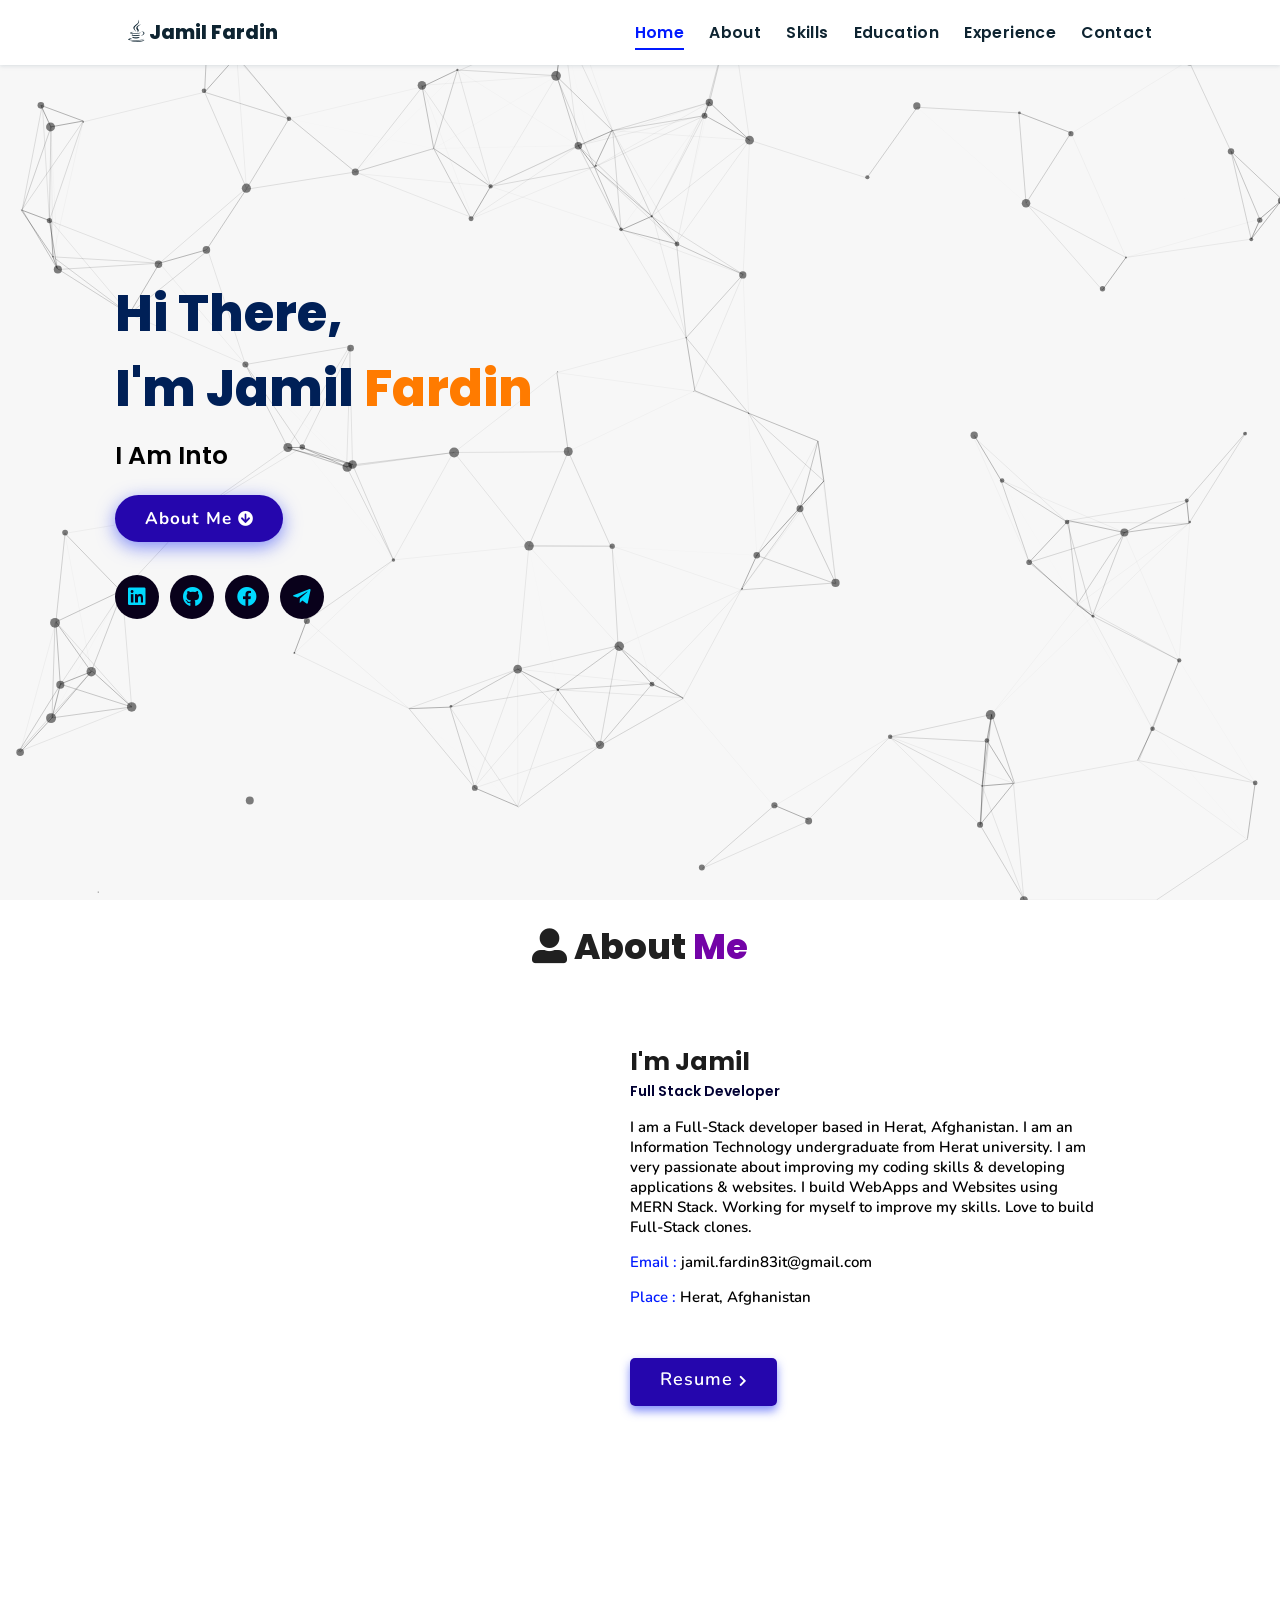
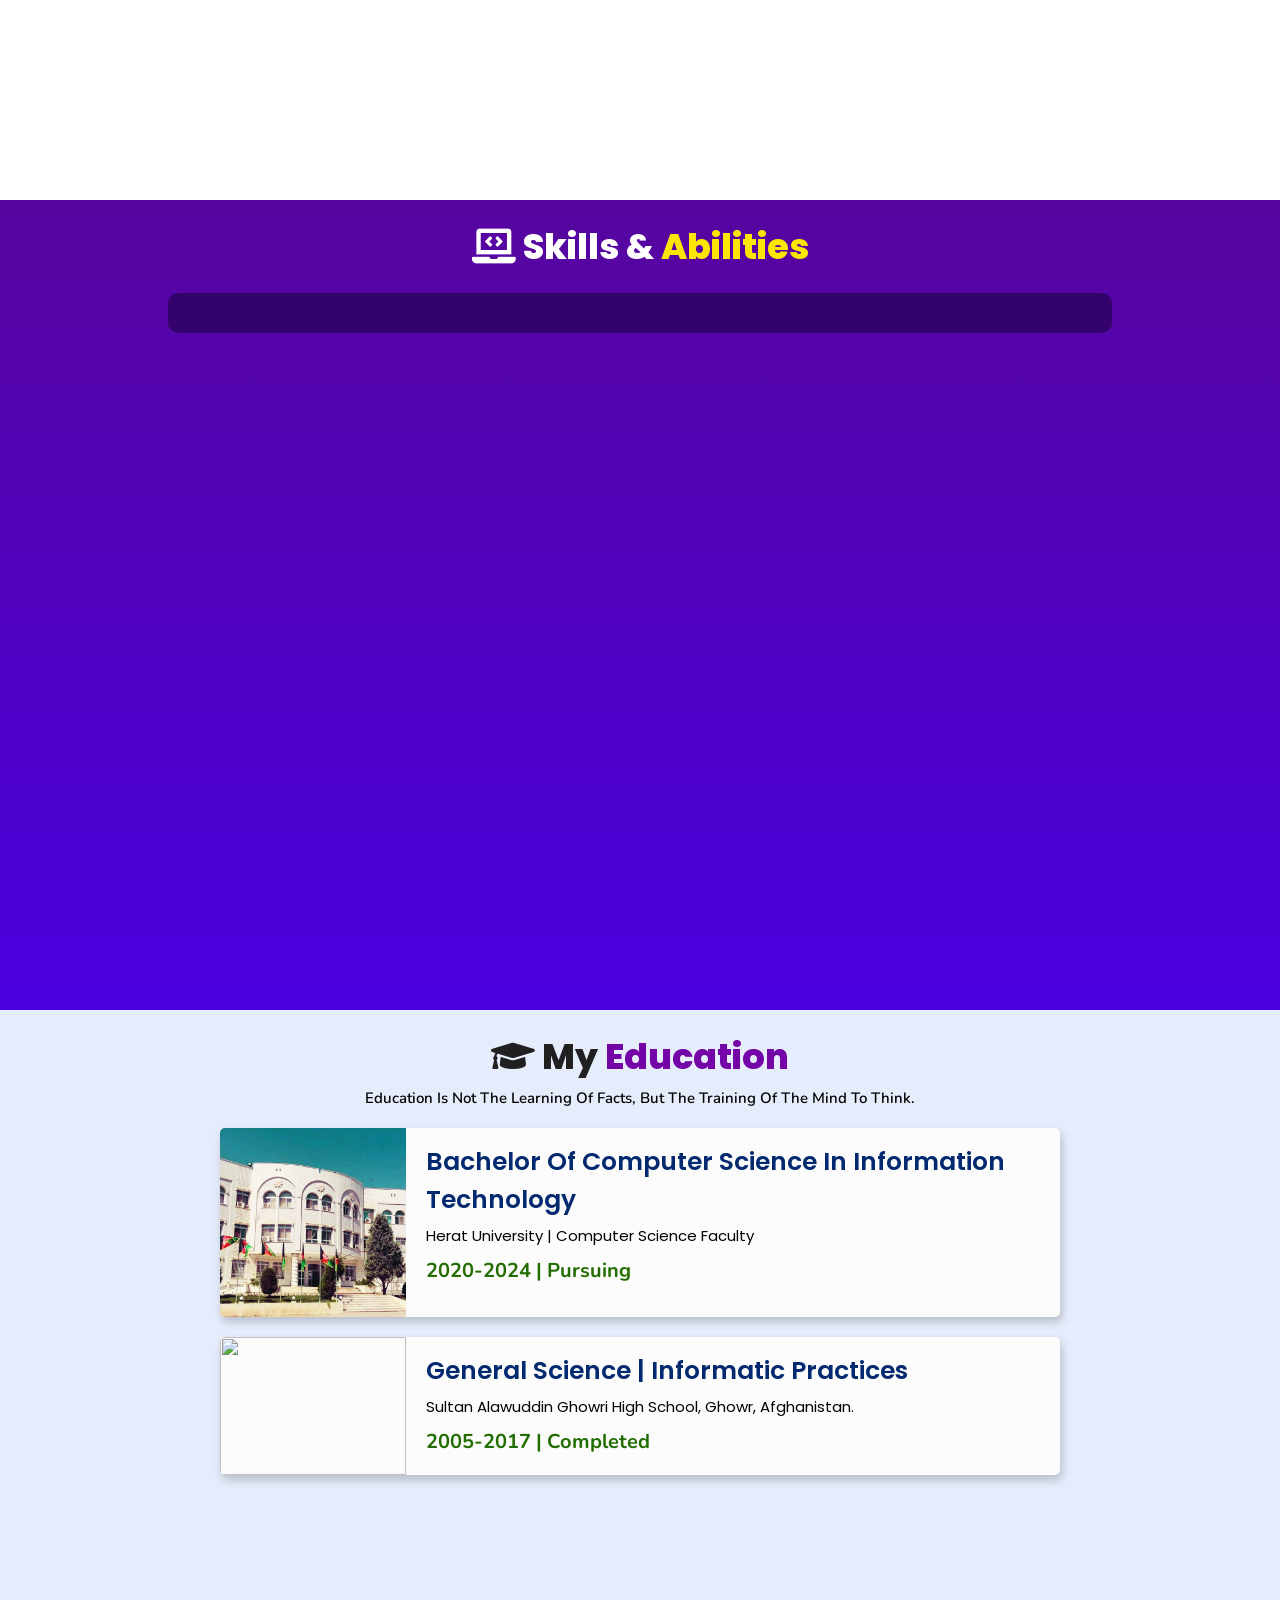
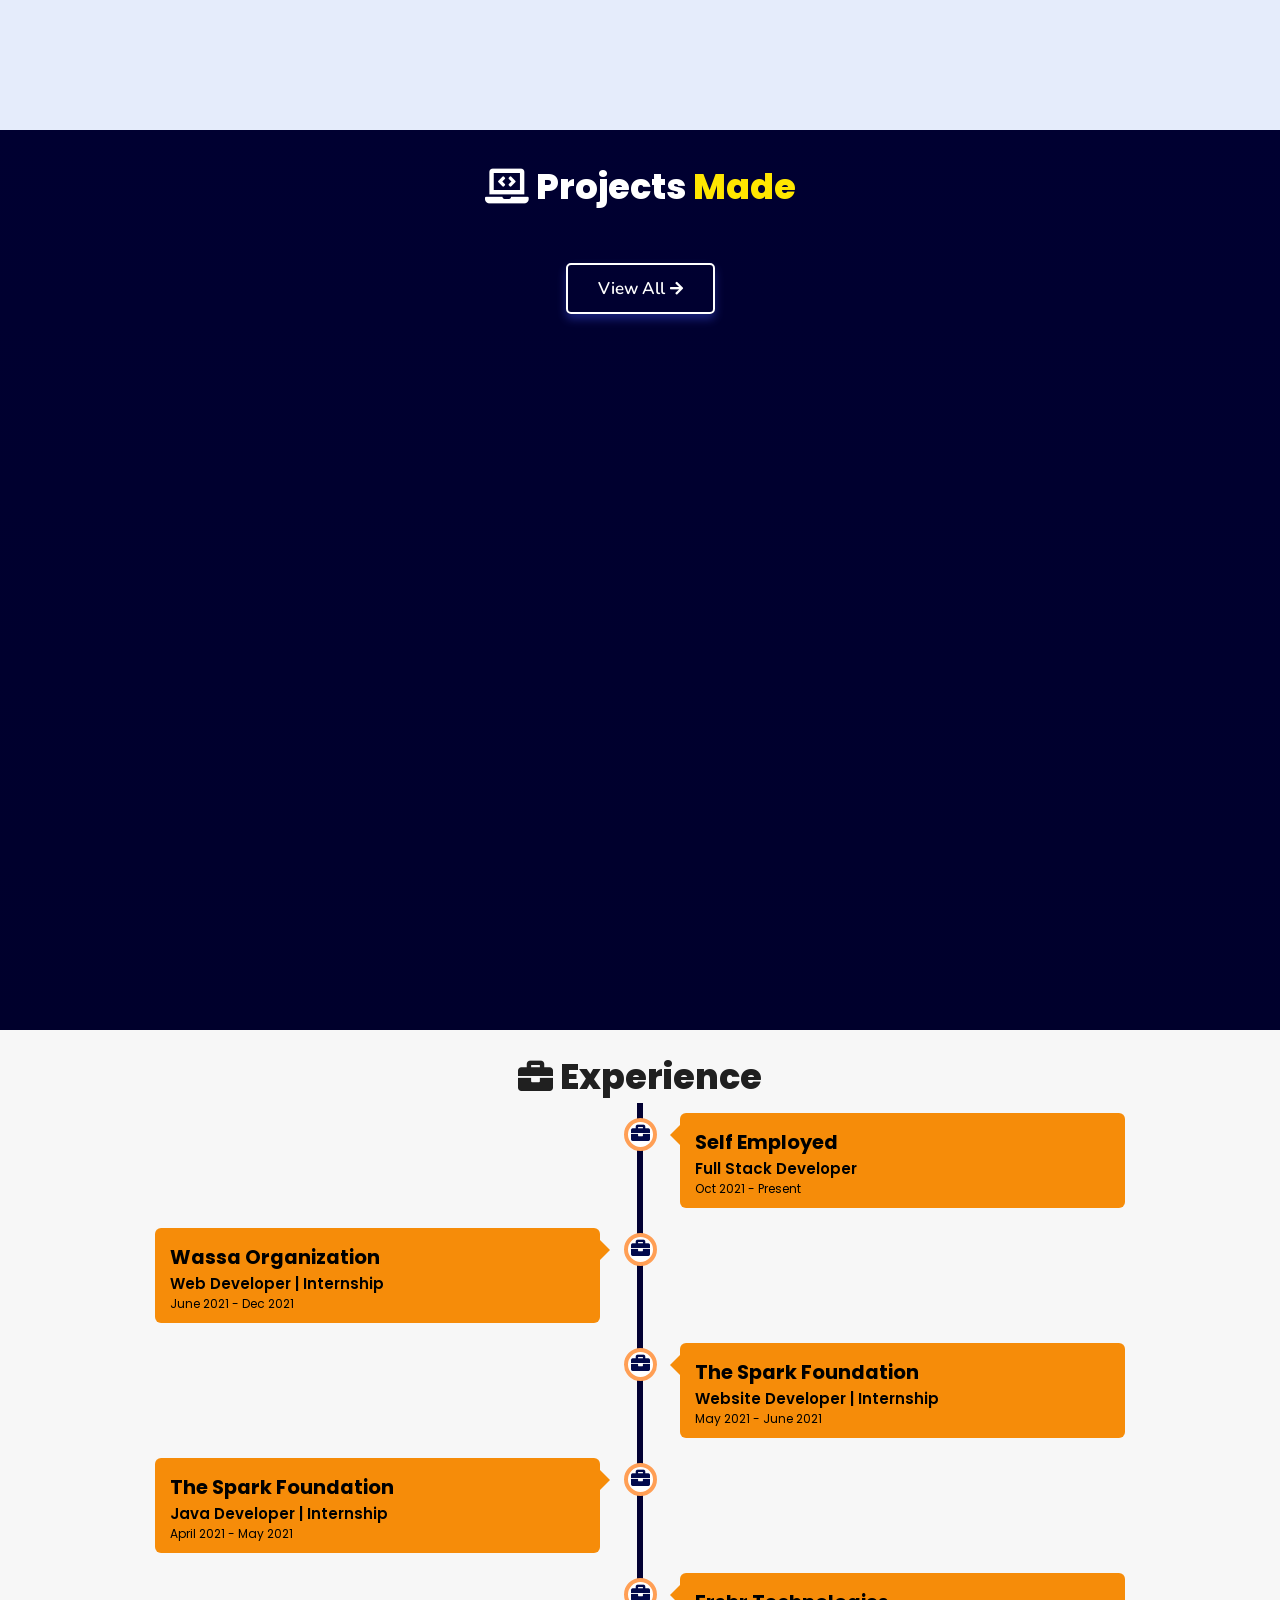
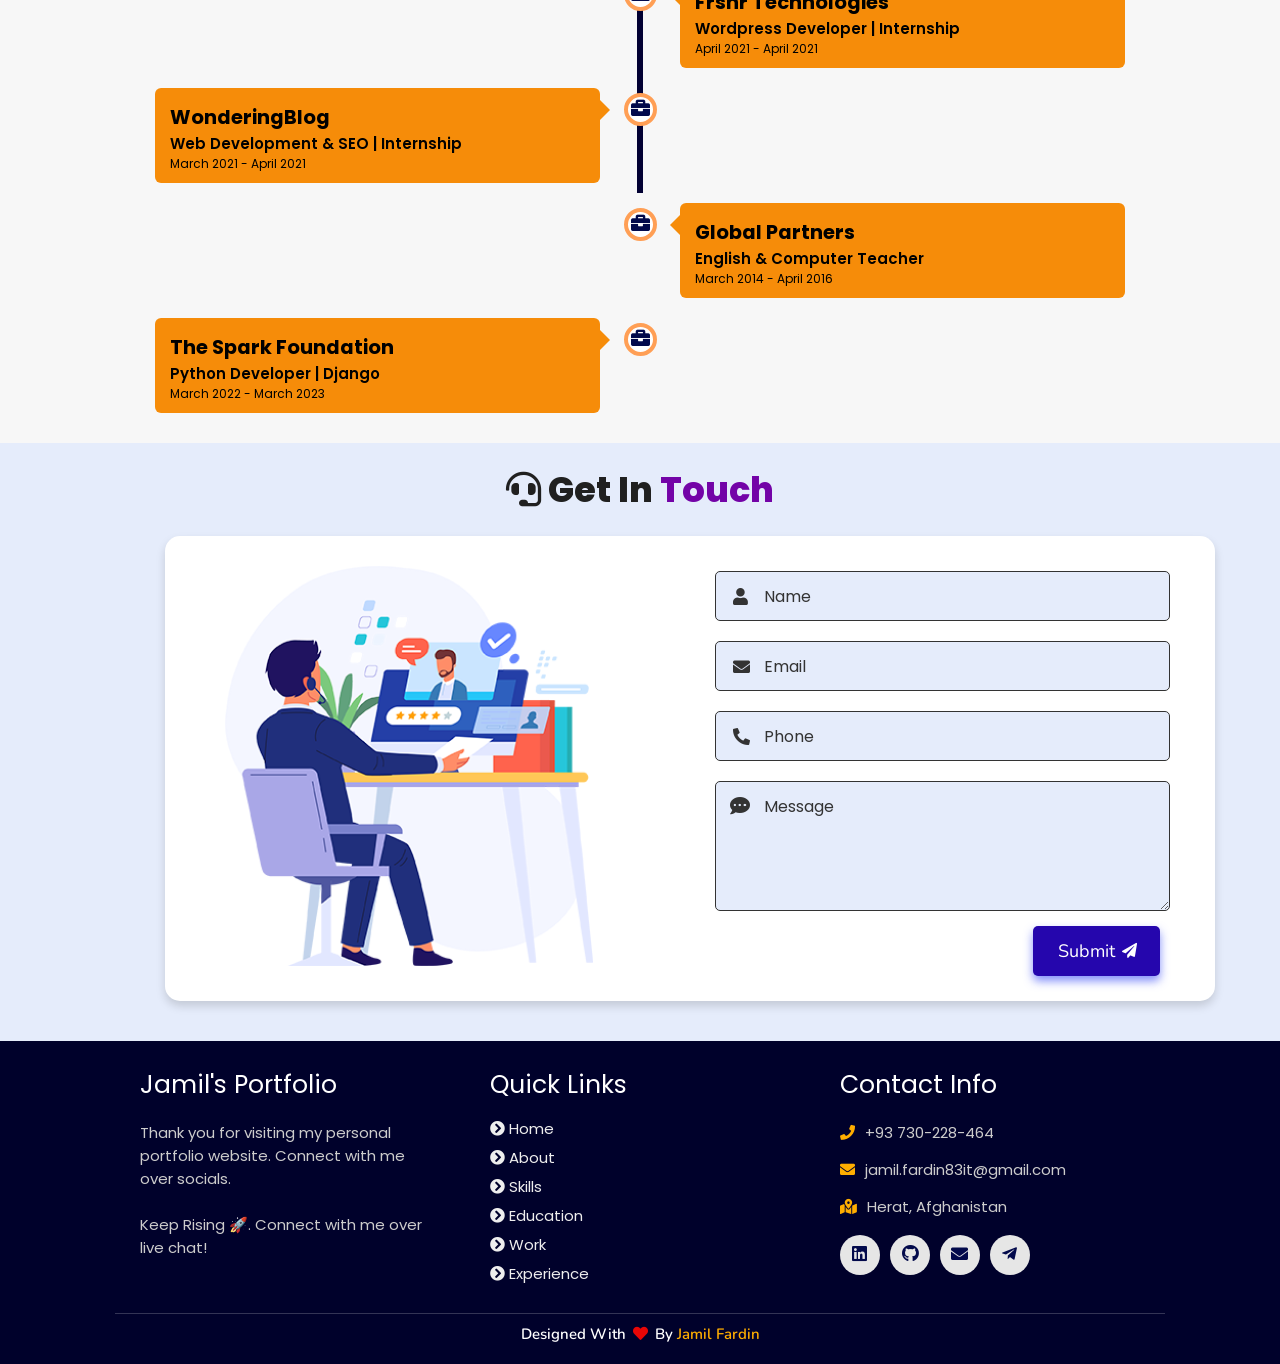
==== commit eba5ca2d: "Update index.html" ====
--- a/index.html
+++ b/index.html
@@ -173,7 +173,7 @@
   <div class="box-container">
 
     <!-- <div class="box tilt">
-      <img draggable="false" src="./assets/images/projects/portfolio1.PNG" alt="" />
+      <img draggable="false" src="./assets/images/projects/portfolio.PNG" alt="" />
       <div class="content">
         <div class="tag">
         <h3>Portfolio Website</h3>
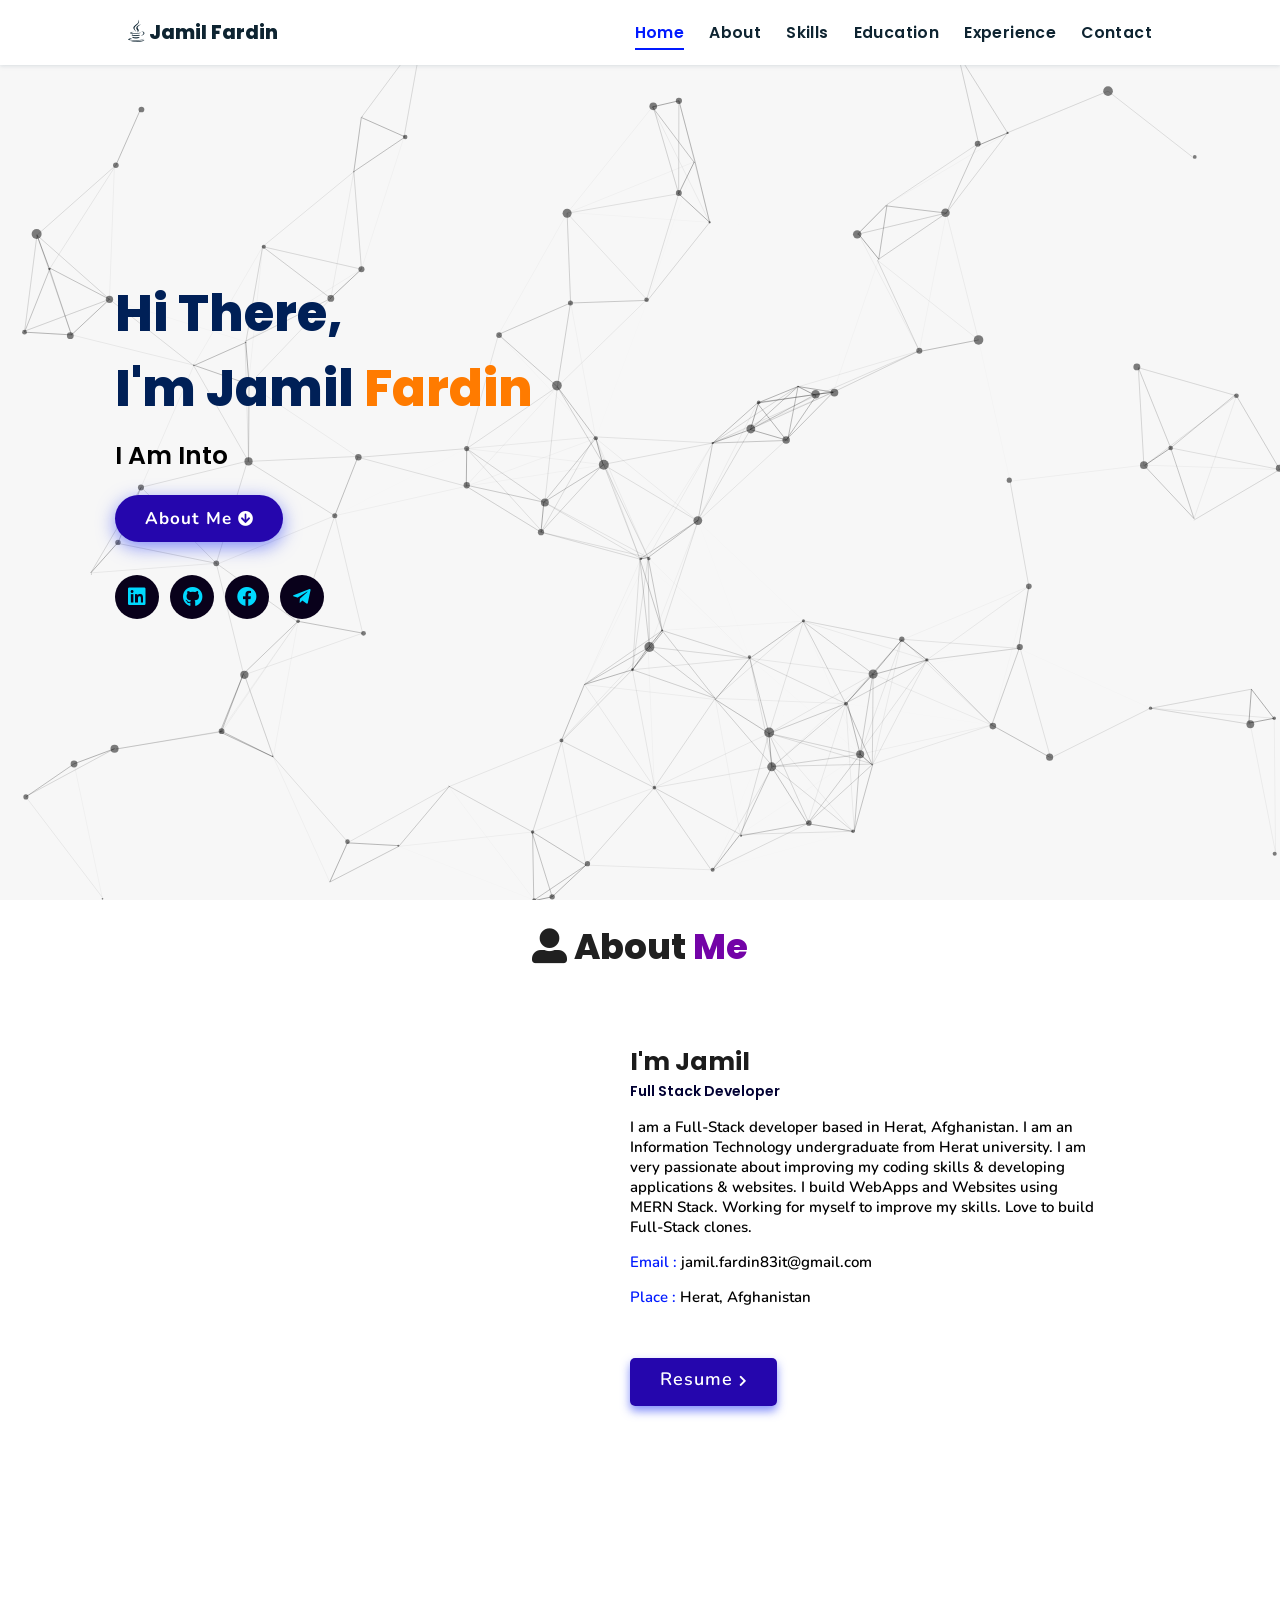
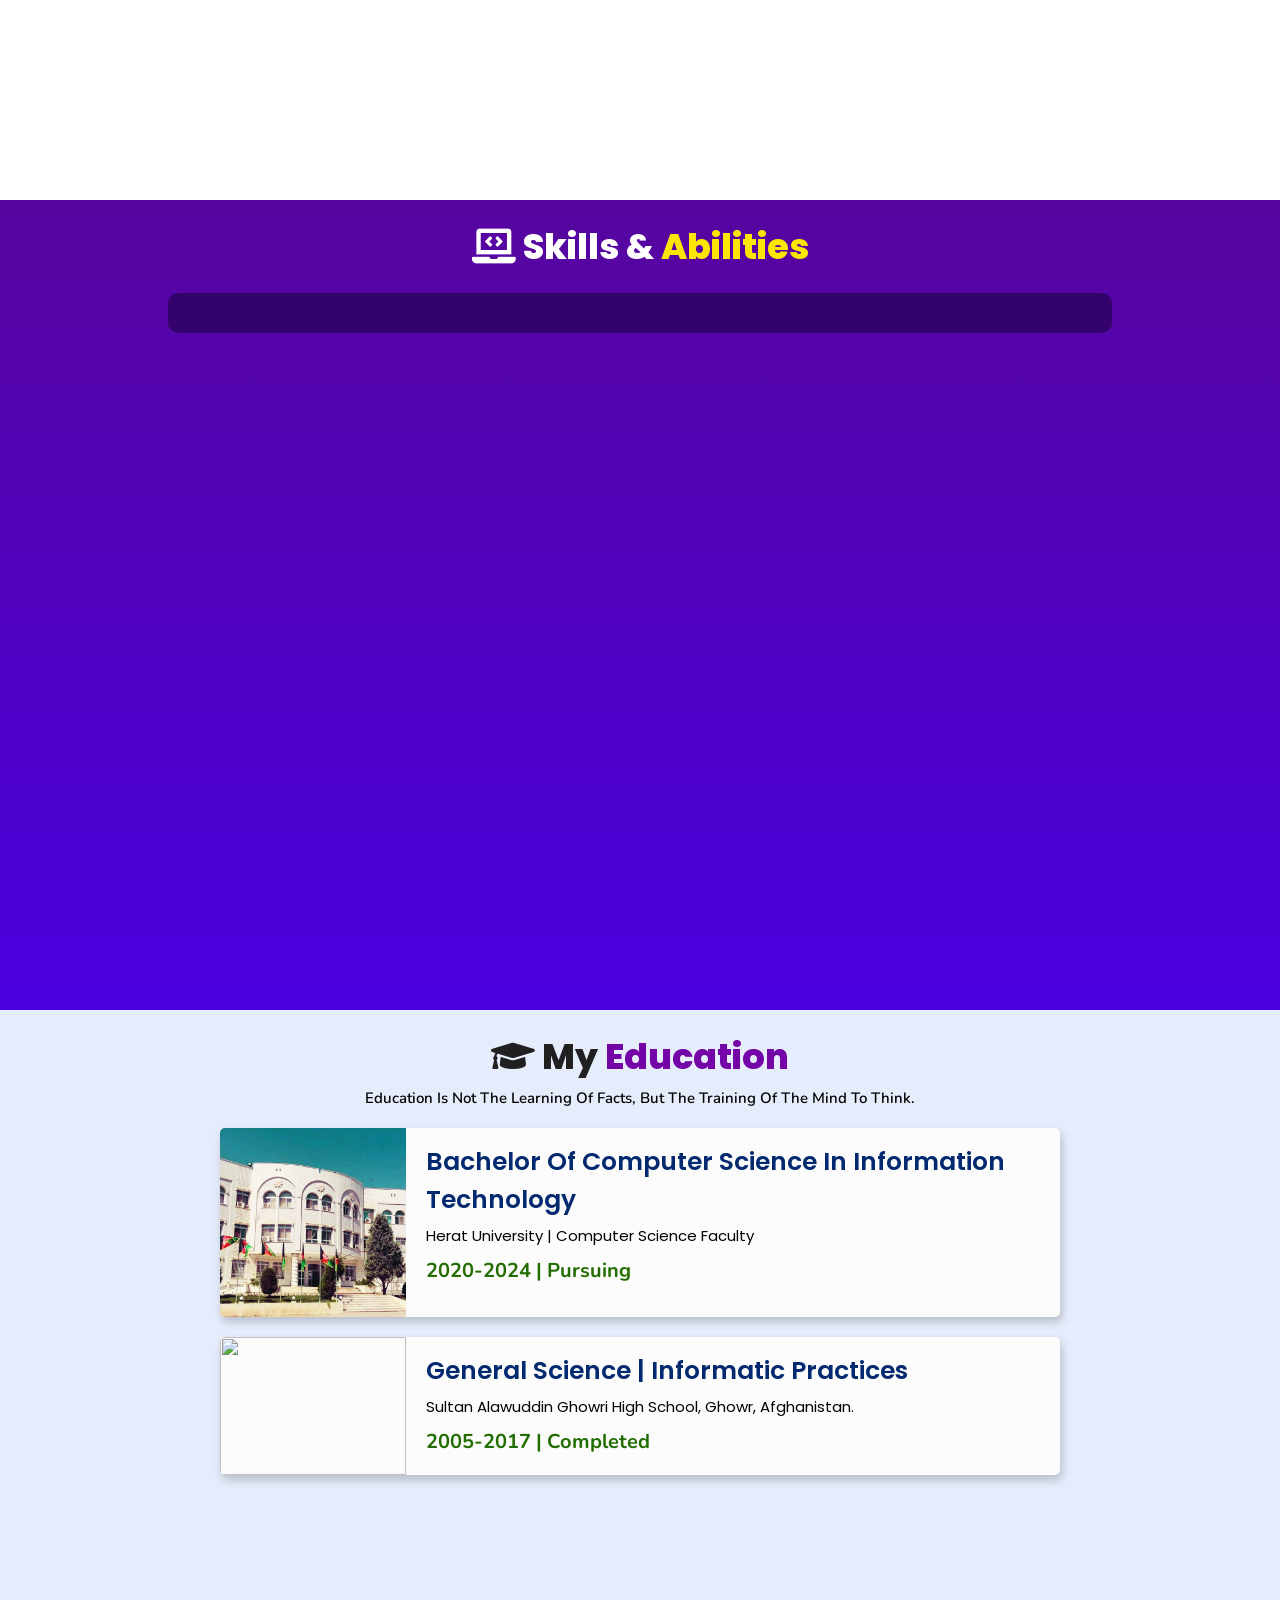
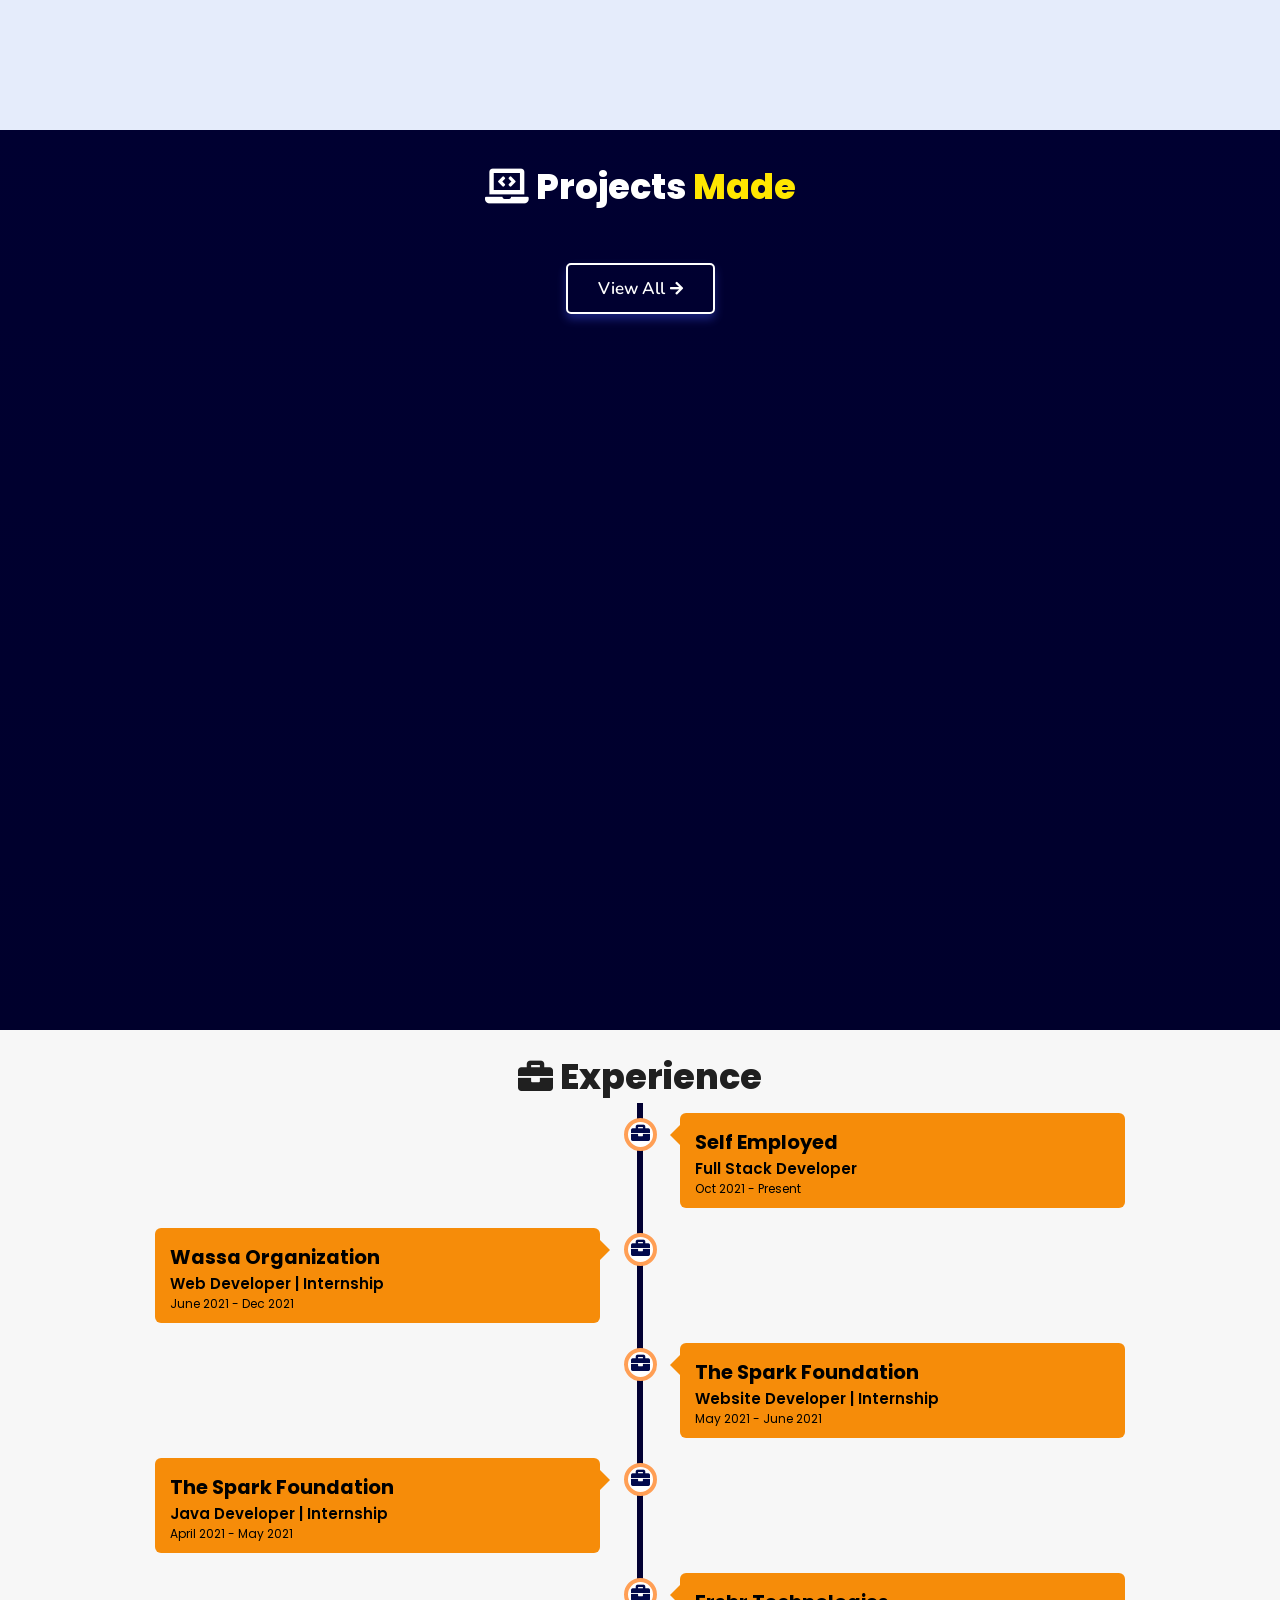
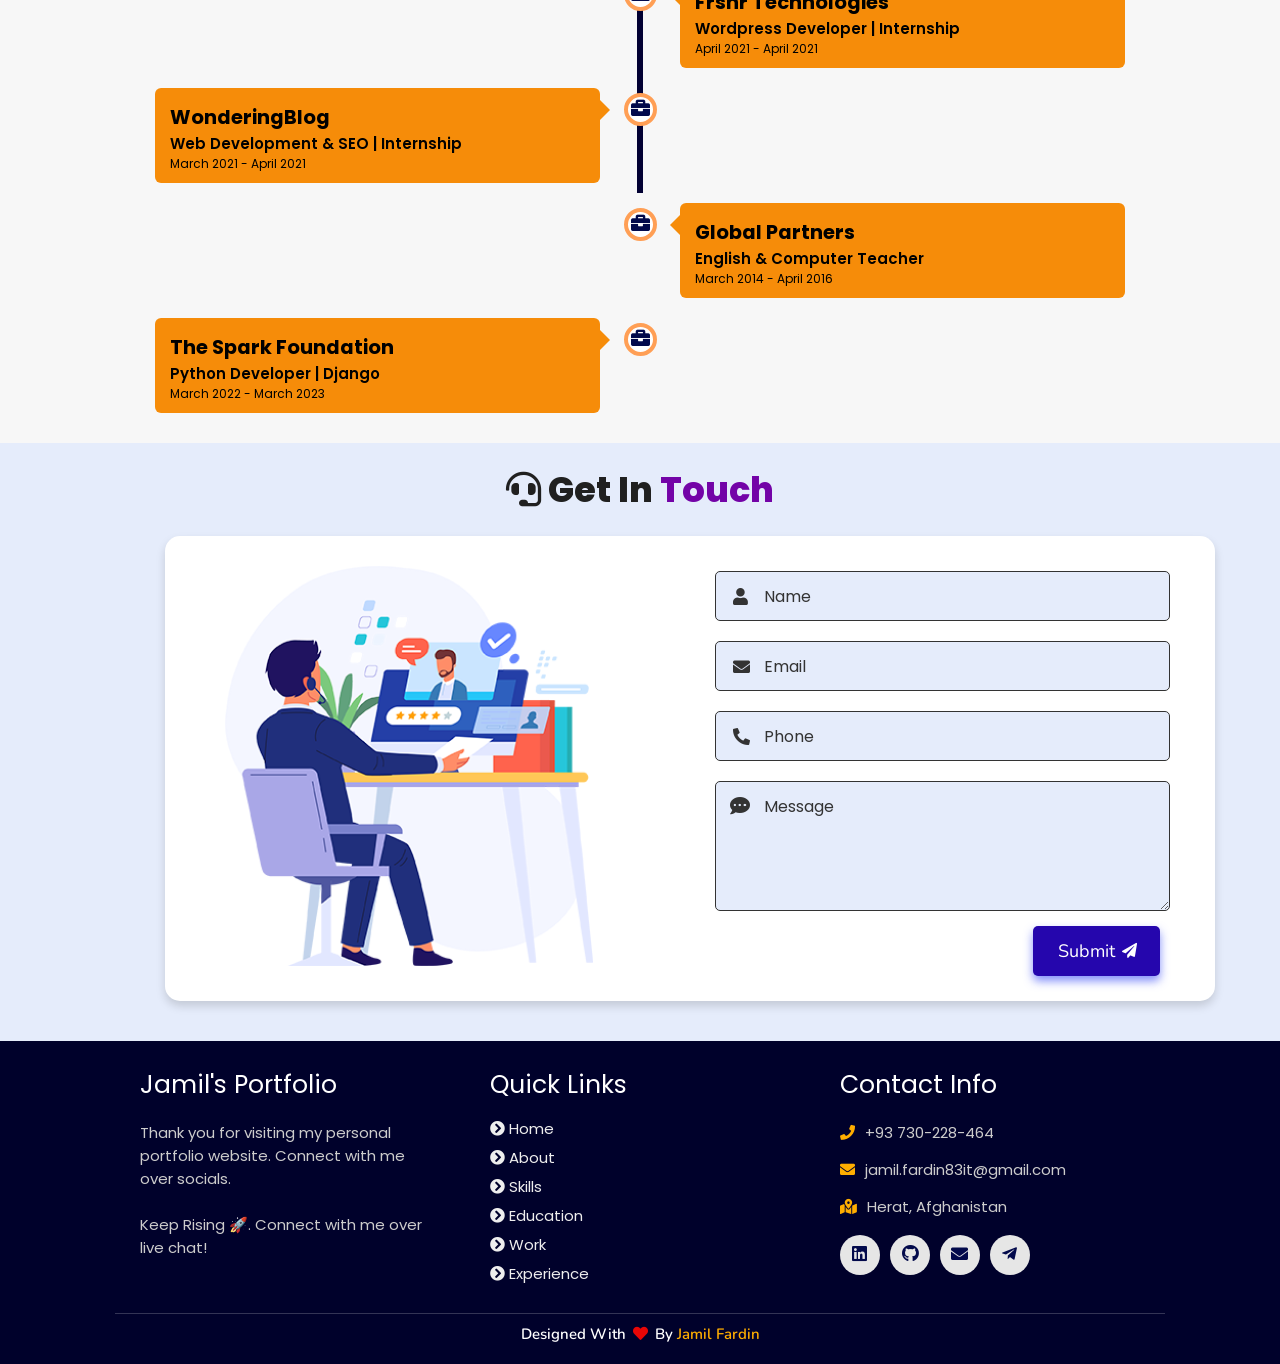
==== commit a7110891: "Update index.html" ====
--- a/index.html
+++ b/index.html
@@ -182,7 +182,7 @@
           <p>Personal portfolio website. Don't need much info about it, just scroll down. You're here only!</p>
           <div class="btns">
             <a href="#" class="btn" target="_blank"><i class="fas fa-eye"></i> View</a>
-            <a href="https://github.com/jigar-sable/Portfolio-Website" class="btn" target="_blank">Code <i class="fas fa-code"></i></a>
+            <a href="https://github.com/jamilfardin/jamilfardin.github.io" class="btn" target="_blank">Code <i class="fas fa-code"></i></a>
           </div>
         </div>
       </div>
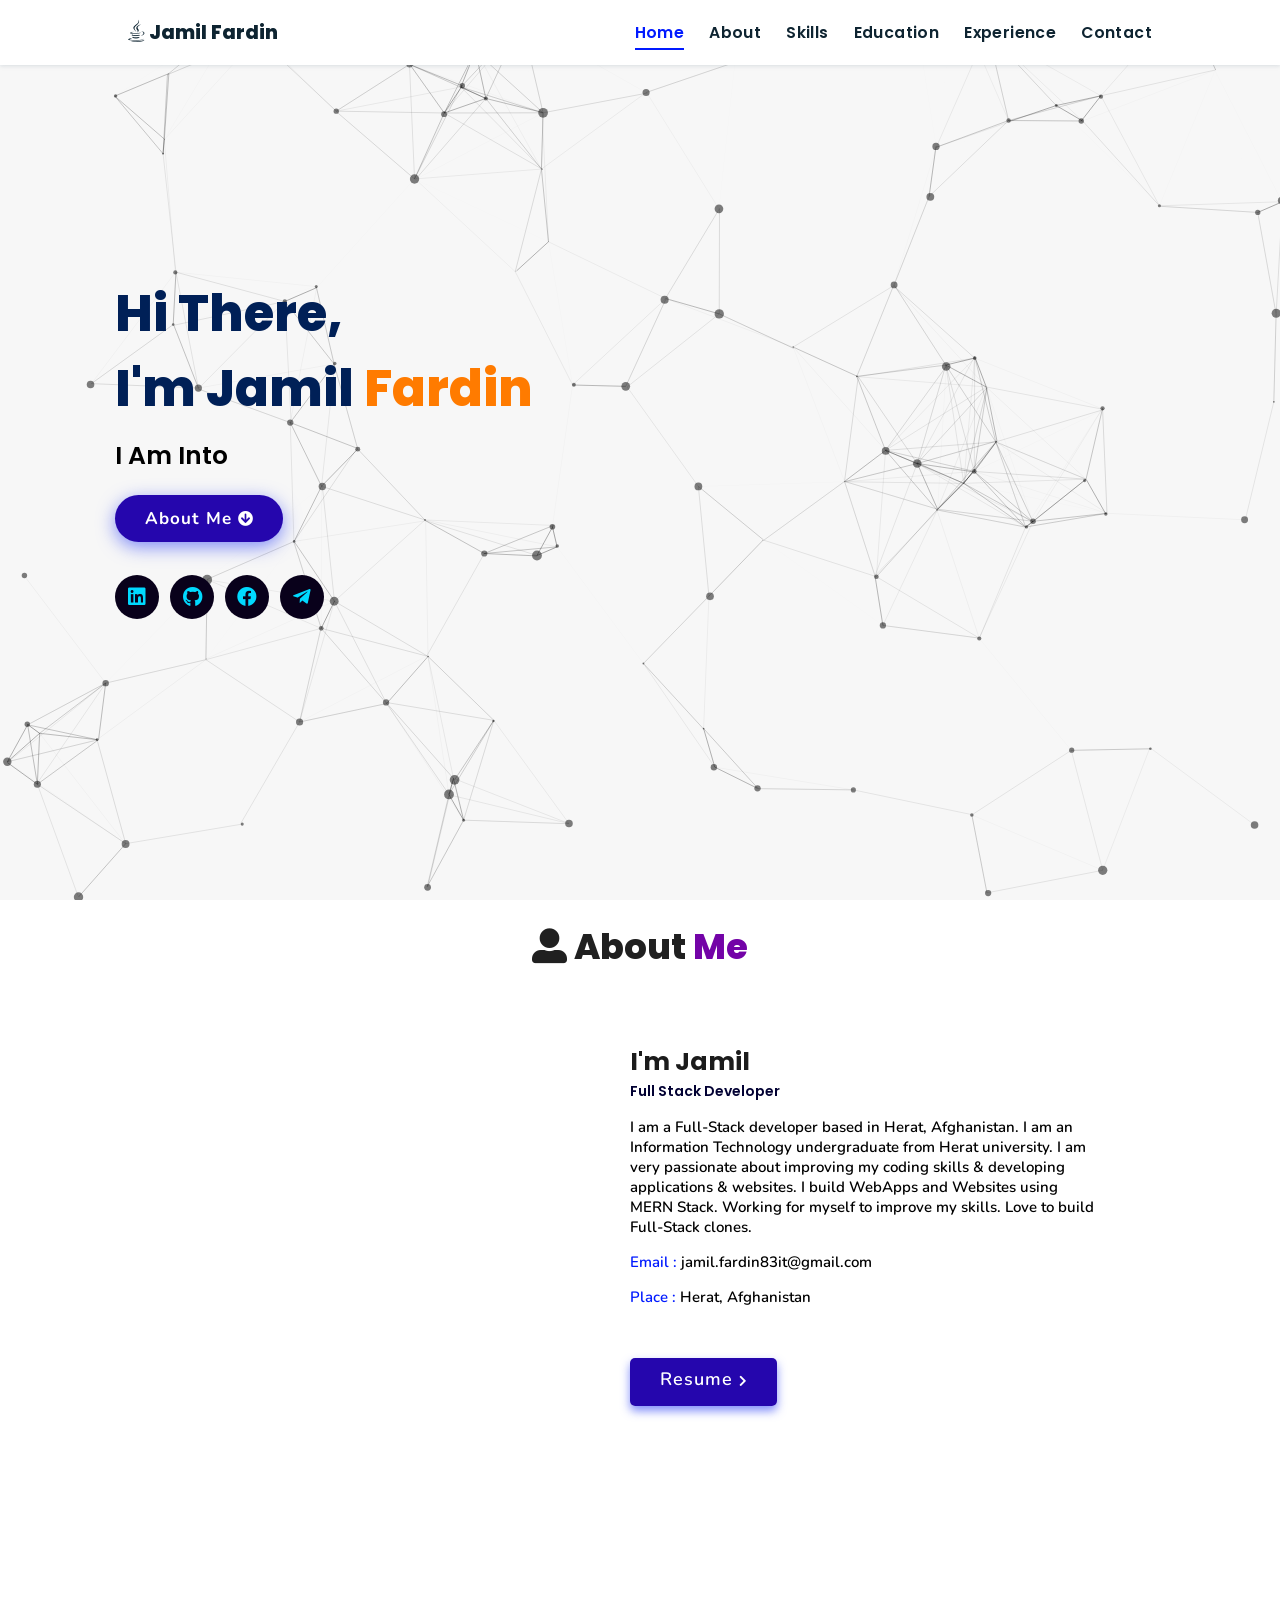
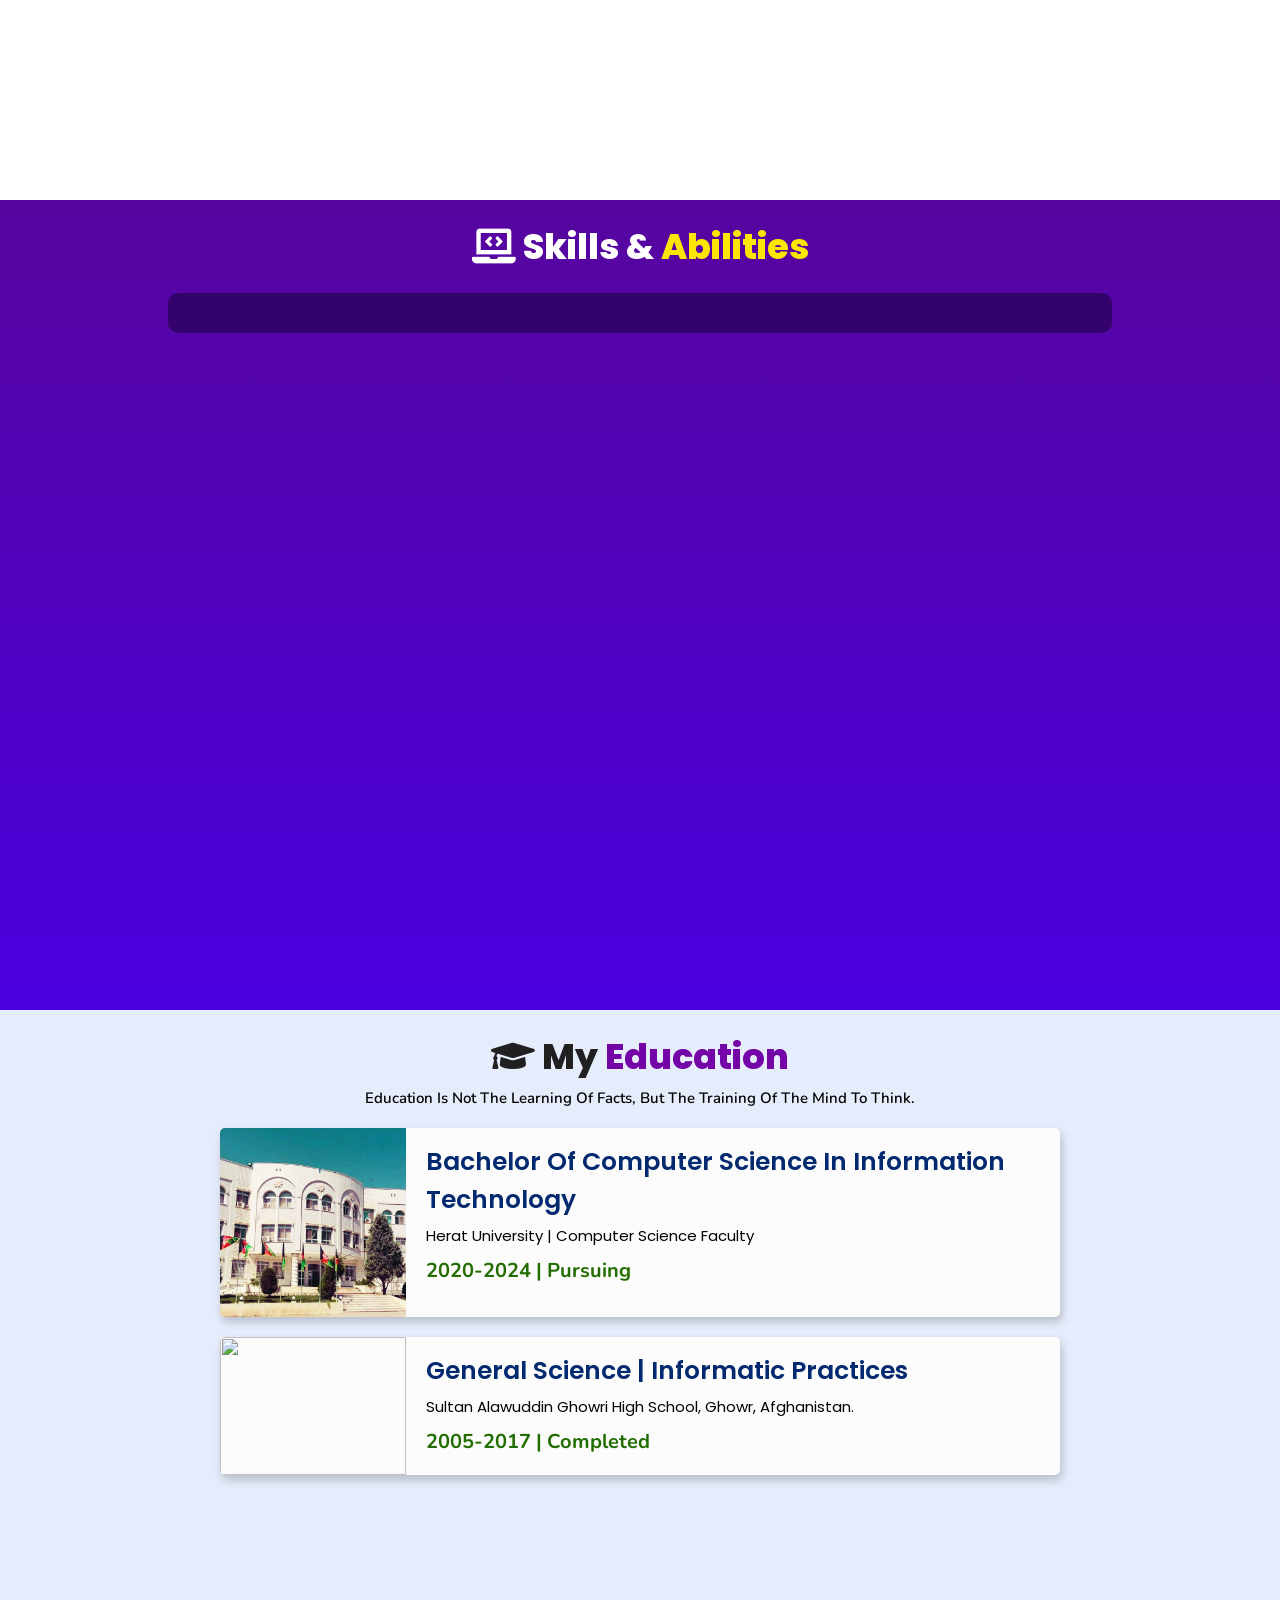
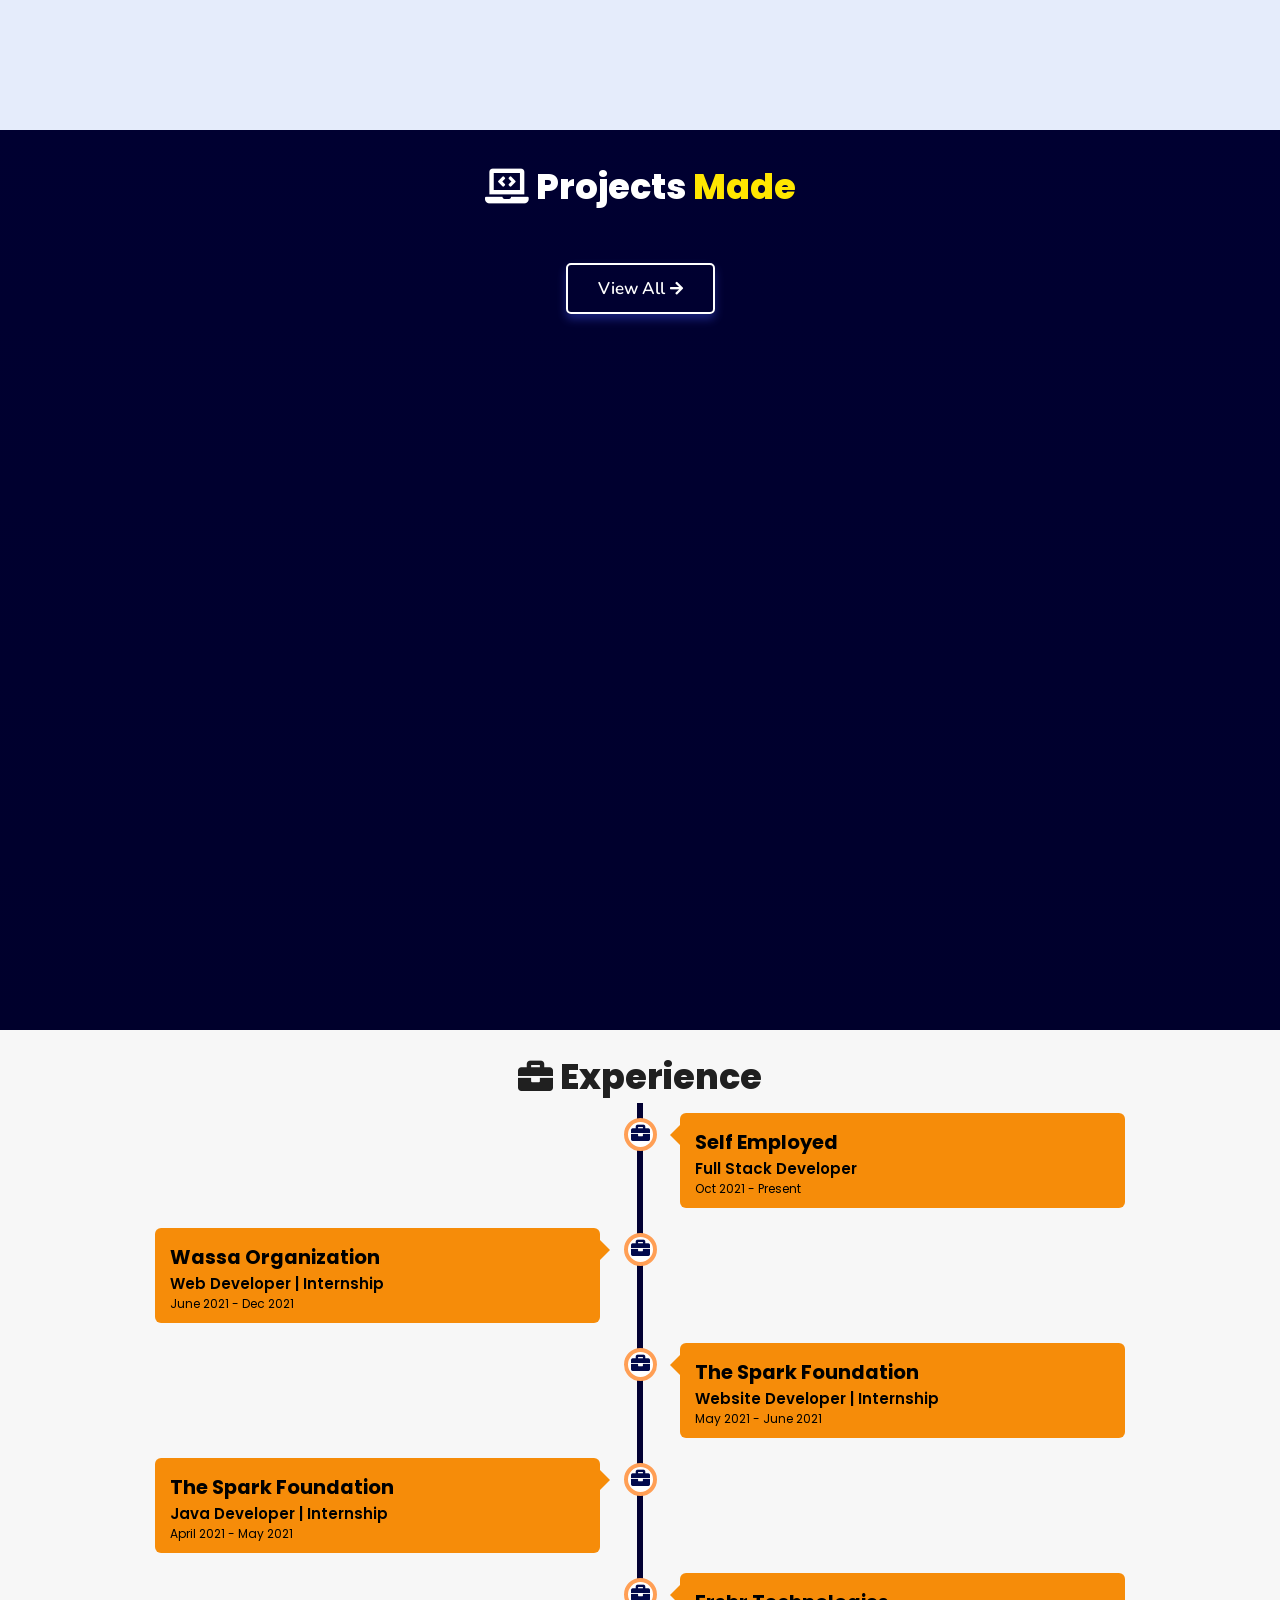
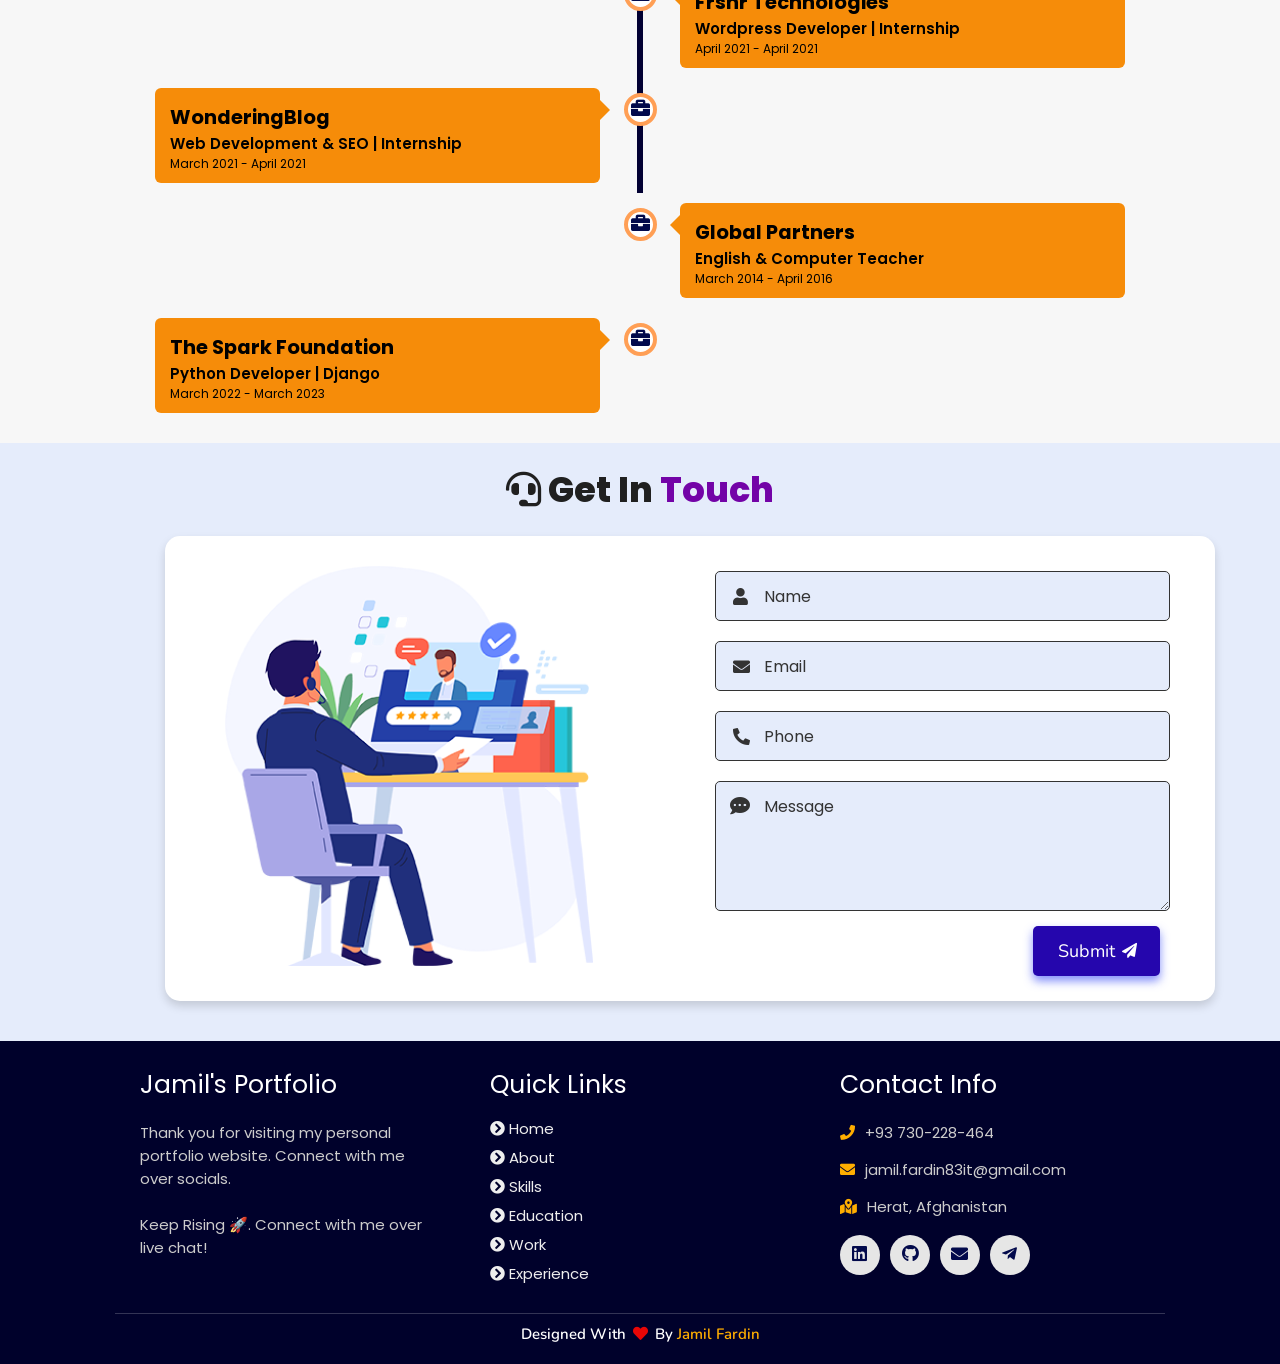
==== commit 7605574b: "Update index.html" ====
--- a/index.html
+++ b/index.html
@@ -1,425 +1,427 @@
-<!DOCTYPE html>
-<html lang="en">
-<head>
-    <meta charset="UTF-8">
-    <meta http-equiv="X-UA-Compatible" content="IE=edge">
-    <meta name="viewport" content="width=device-width, initial-scale=1.0">
-    <meta name="keywords" content="jamil fardin, portfolio, jamil, full stack dev, personal portfolio lifecodes, portfolio design, portfolio website, personal portfolio" />
-    <meta name="description" content="Welcome to Jamil's Portfolio. Full-Stack Web Developer and Android App Developer" />
-    <!-- Custom CSS -->
-    <link rel="stylesheet" href="./assets/css/style.css">
-    <!-- Font Awesome -->
-    <link rel="stylesheet" href="https://cdnjs.cloudflare.com/ajax/libs/font-awesome/5.15.3/css/all.min.css" integrity="sha512-iBBXm8fW90+nuLcSKlbmrPcLa0OT92xO1BIsZ+ywDWZCvqsWgccV3gFoRBv0z+8dLJgyAHIhR35VZc2oM/gI1w==" crossorigin="anonymous" referrerpolicy="no-referrer" />
-    <!-- Favicon -->
-    <link id='favicon' rel="shortcut icon" href="./assets/images/favicon.jpg" type="image/x-jpg">
-    <title>Portfolio | Jamil Fardin</title>
-</head>
-<body oncontextmenu="return false">
-
-<!-- pre loader -->
-<!-- <div class="loader-container">
-  <img draggable="false" src="./assets/images/preloader.gif" alt="">
-</div> -->
-
-<!-- navbar starts -->
-<header>
-        <a href="/" class="logo"><i class="fab fa-java"></i> Jamil Fardin</a>
-
-        <div id="menu" class="fas fa-bars"></div>
-        <nav class="navbar">
-            <ul>
-            <li><a class="active" href="#home">Home</a></li>
-            <li><a href="#about">About</a></li>
-            <li><a href="#skills">Skills</a></li>
-            <li><a href="#education">Education</a></li>
-            <li><a href="#experience">Experience</a></li>
-            <li><a href="#contact">Contact</a></li>
-            </ul>
-        </nav>
-</header>
-<!-- navbar ends -->
-
-
-<!-- hero section starts -->
-<section class="home" id="home">
-    <div id="particles-js"></div>
-
-    <div class="content">
-    <h2>Hi There,<br/> I'm Jamil <span>Fardin</span></h2>
-    <p>i am into <span class="typing-text"></span></p>
-    <a href="#about" class="btn"><span>About Me</span>
-      <i class="fas fa-arrow-circle-down"></i>
-    </a>
-    <div class="socials">
-        <ul class="social-icons">
-          <li><a class="linkedin" aria-label="LinkedIn" href="https://www.linkedin.com/in/jamil-fardin-79753a263/" target="_blank"><i class="fab fa-linkedin"></i></a></li> 
-          <li><a class="github" aria-label="GitHub" href="https://github.com/jamilfardin" target="_blank"><i class="fab fa-github"></i></a></li>
-          <li><a class="twitter" aria-label="Facebook" href="https://facebook.com/jamil.fardin.33" target="_blank"><i class="fab fa-facebook"></i></a></li>
-          <li><a class="telegram" aria-label="Telegram" href="https://t.me/fardin83it" target="_blank"><i class="fab fa-telegram-plane"></i></a></li>
-        </ul>
-      </div>
-    </div>
-<div class="image">
-    <img draggable="false" class="tilt" src="./assets/images/hero.jpg" alt="">
-</div>
-</section>
-<!-- hero section ends -->
-
-
-<!-- about section starts -->
-<section class="about" id="about">
-    <h2 class="heading"><i class="fas fa-user-alt"></i> About <span>Me</span></h2>
-    
-    <div class="row">
-
-    <div class="image">
-        <img draggable="false" class="tilt" src="./assets/images/profile2.jpg" alt="">
-    </div>
-    <div class="content">
-        <h3>I'm Jamil</h3>
-        <span class="tag">Full Stack Developer</span>
-        
-        <p>I am a Full-Stack developer based in Herat, Afghanistan. 
-          I am an Information Technology undergraduate from Herat university.
-          I am very passionate about improving my coding skills & developing applications & websites.
-          I build WebApps and Websites using MERN Stack.
-          Working for myself to improve my skills.
-          Love to build Full-Stack clones. </p>
-        
-        <div class="box-container">
-            <!-- <div class="box">
-              <p><span> age: </span> 20</p>
-              <p><span> phone : </span> +93 XXX-XXX-XXXX</p>
-            </div> -->
-            <div class="box">
-              <p><span> email : </span> jamil.fardin83it@gmail.com</p>
-              <p><span> place : </span> Herat, Afghanistan</p>
-            </div>
-        </div>
-        
-        <div class="resumebtn">
-            <a href="assets\images\AbdulJamilResume.pdf" target="_blank" class="btn"><span>Resume</span>
-                <i class="fas fa-chevron-right"></i>
-            </a>
-        </div>
-
-    </div>
-    </div>
-</section>
-<!-- about section ends -->
-
-<!-- skills section starts -->
-<section class="skills" id="skills">
-
-  <h2 class="heading"><i class="fas fa-laptop-code"></i> Skills & <span>Abilities</span></h2>
-
-  <div class="container">
-        <div class="row" id="skillsContainer">
-
-          <!-- <div class="bar">
-            <div class="info">
-              <img src="https://img.icons8.com/color/48/000000/adobe-xd.png"/>
-              <span>AdobeXD</span>
-            </div>
-          </div> -->
-
-    </div>
-</div>
-</section>
-<!-- skills section ends -->
-
-
-<!-- education section starts -->
-<section class="education" id="education">
-
-  <h1 class="heading"><i class="fas fa-graduation-cap"></i> My <span>Education</span></h1>
-
-    <p class="qoute">Education is not the learning of facts, but the training of the mind to think.</p>
-
-    <div class="box-container">
-
-    <div class="box">
-        <div class="image">
-        <img draggable="false" src="./assets/images/educat/college.jpg" alt="">
-        </div>
-        <div class="content">
-        <h3>Bachelor of Computer Science in Information Technology</h3>
-        <p>Herat University | Computer Science Faculty</p>
-        <h4>2020-2024 | Pursuing</h4>
-        </div>
-    </div>
-
-    <div class="box">
-      <div class="image">
-      <img draggable="false" src="./assets/images/educat/school.jpg" alt="">
-      </div>
-      <div class="content">
-      <h3>General Science | Informatic Practices</h3>
-      <p>Sultan Alawuddin Ghowri High School, Ghowr, Afghanistan.</p>
-      <h4>2005-2017 | Completed</h4>
-      </div>
-    </div>
-
-</div>
-</section>
-<!-- education section ends -->
-
-
-<!-- work project section starts -->
-<section class="work" id="work">
-
-  <h2 class="heading"><i class="fas fa-laptop-code"></i> Projects <span>Made</span></h2>
-
-  <div class="box-container">
-
-    <!-- <div class="box tilt">
-      <img draggable="false" src="./assets/images/projects/portfolio.PNG" alt="" />
-      <div class="content">
-        <div class="tag">
-        <h3>Portfolio Website</h3>
-        </div>
-        <div class="desc">
-          <p>Personal portfolio website. Don't need much info about it, just scroll down. You're here only!</p>
-          <div class="btns">
-            <a href="#" class="btn" target="_blank"><i class="fas fa-eye"></i> View</a>
-            <a href="https://github.com/jamilfardin/jamilfardin.github.io" class="btn" target="_blank">Code <i class="fas fa-code"></i></a>
-          </div>
-        </div>
-      </div>
-    </div> -->
-
-</div>
-
-<div class="viewall">
-  <a href="/projects" class="btn"><span>View All</span>
-    <i class="fas fa-arrow-right"></i>
-</a>
-</div>
-
-</section>
-<!-- work project section ends -->
-
-<!-- experience section starts -->
-<section class="experience" id="experience">
-
-  <h2 class="heading"><i class="fas fa-briefcase"></i> Experience </h2>
-
-  <div class="timeline">
-
-    <div class="container right">
-      <div class="content">
-        <div class="tag">
-          <h2>Self Employed</h2>
-        </div>
-        <div class="desc">
-            <h3>Full Stack Developer</h3>
-            <p>Oct 2021 - present</p>
-        </div>
-      </div>
-    </div>
-
-    <div class="container left">
-      <div class="content">
-        <div class="tag">
-          <h2>Wassa Organization</h2>
-        </div>
-        <div class="desc">
-            <h3>Web Developer | Internship</h3>
-            <p>June 2021 - Dec 2021</p>
-        </div>
-      </div>
-    </div>
-
-    <div class="container right">
-      <div class="content">
-        <div class="tag">
-          <h2>The Spark Foundation</h2>
-        </div>
-        <div class="desc">
-            <h3>Website Developer | Internship</h3>
-            <p>May 2021 - June 2021</p>
-        </div>
-      </div>
-    </div>
-
-    <div class="container left">
-      <div class="content">
-        <div class="tag">
-          <h2>The Spark Foundation</h2>
-        </div>
-        <div class="desc">
-            <h3>Java Developer | Internship</h3>
-            <p>April 2021 - May 2021</p>
-        </div>
-      </div>
-    </div>
-
-    <div class="container right">
-      <div class="content">
-        <div class="tag">
-          <h2>Frshr Technologies</h2>
-        </div>
-        <div class="desc">
-            <h3>Wordpress Developer | Internship</h3>
-            <p>April 2021 - April 2021</p>
-        </div>
-      </div>
-    </div>
-
-    <div class="container left">
-      <div class="content">
-        <div class="tag">
-          <h2>WonderingBlog</h2>
-        </div>
-        <div class="desc">
-            <h3>Web Development & SEO | Internship</h3>
-            <p>March 2021 - April 2021</p>
-        </div>
-      </div>
-    </div>
-  </div>
-
-  <div class="container right">
-    <div class="content">
-      <div class="tag">
-        <h2>Global Partners</h2>
-      </div>
-      <div class="desc">
-          <h3>English & Computer Teacher</h3>
-          <p>March 2014 - April 2016</p>
-      </div>
-    </div>
-  </div>
-</div>
-
-<div class="container left">
-  <div class="content">
-    <div class="tag">
-      <h2>The Spark Foundation</h2>
-    </div>
-    <div class="desc">
-        <h3>Python Developer | Django</h3>
-        <p>March 2022 - March 2023</p>
-    </div>
-  </div>
-</div>
-</div>
-
-</section>
-<!-- experience section ends -->
-
-<!-- contact section starts -->
-<section class="contact" id="contact">
-  
-  <h2 class="heading"><i class="fas fa-headset"></i> Get in <span>Touch</span></h2>
-
-  <div class="container">
-    <div class="content">
-      <div class="image-box">
-        <img draggable="false" src="./assets/images/contact1.png" alt="">
-      </div>
-    <form id="contact-form">
-      
-      <div class="form-group">
-        <div class="field">
-          <input type="text" name="name" placeholder="Name" required>
-          <i class='fas fa-user'></i>
-        </div>
-        <div class="field">
-          <input type="text" name="email" placeholder="Email" required>
-          <i class='fas fa-envelope'></i>
-        </div>
-        <div class="field">
-          <input type="text" name="phone" placeholder="Phone">
-          <i class='fas fa-phone-alt'></i>
-        </div>
-        <div class="message">
-        <textarea placeholder="Message" name="message" required></textarea>
-        <i class="fas fa-comment-dots"></i>
-        </div>
-        </div>
-      <div class="button-area">
-        <button type="submit">
-          Submit <i class="fa fa-paper-plane"></i></button>
-      </div>
-    </form>
-  </div>
-  </div>
-</section>
-<!-- contact section ends -->
-
-
-<!-- footer section starts -->
-<section class="footer">
-
-  <div class="box-container">
-
-      <div class="box">
-          <h3>Jamil's Portfolio</h3>
-          <p>Thank you for visiting my personal portfolio website. Connect with me over socials. <br/> <br/> Keep Rising 🚀. Connect with me over live chat!</p>
-      </div>
-
-      <div class="box">
-          <h3>quick links</h3>
-          <a href="#home"><i class="fas fa-chevron-circle-right"></i> home</a>
-          <a href="#about"><i class="fas fa-chevron-circle-right"></i> about</a>
-          <a href="#skills"><i class="fas fa-chevron-circle-right"></i> skills</a>
-          <a href="#education"><i class="fas fa-chevron-circle-right"></i> education</a>
-          <a href="#work"><i class="fas fa-chevron-circle-right"></i> work</a>
-          <a href="#experience"><i class="fas fa-chevron-circle-right"></i> experience</a>
-      </div>
-
-      <div class="box">
-          <h3>contact info</h3>
-          <p> <i class="fas fa-phone"></i>+93 730-228-464</p>
-          <p> <i class="fas fa-envelope"></i>jamil.fardin83it@gmail.com</p>
-          <p> <i class="fas fa-map-marked-alt"></i>Herat, Afghanistan</p>
-          <div class="share">
-
-              <a href="https://www.linkedin.com/in/jamil-fardin-79753a263/" class="fab fa-linkedin" aria-label="LinkedIn" target="_blank"></a>
-              <a href="https://github.com/jamilfardin" class="fab fa-github" aria-label="GitHub" target="_blank"></a>
-              <a href="mailto:jamil.fardin83it@gmail.com" class="fas fa-envelope" aria-label="Mail" target="_blank"></a>
-              <a href="https://t.me/fardin83it" class="fab fa-telegram-plane" aria-label="Telegram" target="_blank"></a>
-          </div>
-      </div>
-  </div>
-
-  <h1 class="credit">Designed with <i class="fa fa-heart pulse"></i> by <a href="jamilfardin.github.io"> jamil fardin</a></h1>
-
-</section>
-<!-- footer section ends -->
-
-
-<!-- scroll top btn -->
-<a href="#home" aria-label="ScrollTop" class="fas fa-angle-up" id="scroll-top"></a>
-<!-- scroll back to top -->
-
-
-<!-- ==== ALL MAJOR JAVASCRIPT CDNS STARTS ==== -->
-<!-- jquery cdn -->
-<script src="https://cdnjs.cloudflare.com/ajax/libs/jquery/3.6.0/jquery.min.js" integrity="sha512-894YE6QWD5I59HgZOGReFYm4dnWc1Qt5NtvYSaNcOP+u1T9qYdvdihz0PPSiiqn/+/3e7Jo4EaG7TubfWGUrMQ==" crossorigin="anonymous" referrerpolicy="no-referrer"></script>
-
-<!-- typed.js cdn -->
-<script src="https://cdnjs.cloudflare.com/ajax/libs/typed.js/2.0.5/typed.min.js" integrity="sha512-1KbKusm/hAtkX5FScVR5G36wodIMnVd/aP04af06iyQTkD17szAMGNmxfNH+tEuFp3Og/P5G32L1qEC47CZbUQ==" crossorigin="anonymous" referrerpolicy="no-referrer"></script>
-
-<!-- particle.js links -->
-<script src="./assets/js/particles.min.js"></script>
-<script src="./assets/js/app.js"></script>
-
-<!-- vanilla tilt.js links -->
-<script src="https://cdnjs.cloudflare.com/ajax/libs/vanilla-tilt/1.7.0/vanilla-tilt.min.js" integrity="sha512-SttpKhJqONuBVxbRcuH0wezjuX+BoFoli0yPsnrAADcHsQMW8rkR84ItFHGIkPvhnlRnE2FaifDOUw+EltbuHg==" crossorigin="anonymous" referrerpolicy="no-referrer"></script>
-
-<!-- scroll reveal anim -->
-<script src="https://unpkg.com/scrollreveal"></script>
-
-<script
-      type="text/javascript"
-      src="https://cdn.jsdelivr.net/npm/emailjs-com@3/dist/email.min.js"
-    ></script>
-
-<!-- ==== ALL MAJOR JAVASCRIPT CDNS ENDS ==== -->
-
-<script src="./assets/js/script.js"></script>
-
-</body>
-</html>
+<!DOCTYPE html>
+<html lang="en">
+<head>
+    <meta charset="UTF-8">
+    <meta http-equiv="X-UA-Compatible" content="IE=edge">
+    <meta name="viewport" content="width=device-width, initial-scale=1.0">
+    <meta name="keywords" content="jamil fardin, portfolio, jamil, full stack dev, personal portfolio lifecodes, portfolio design, portfolio website, personal portfolio" />
+    <meta name="description" content="Welcome to Jamil's Portfolio. Full-Stack Web Developer and Android App Developer" />
+    <!-- Custom CSS -->
+    <link rel="stylesheet" href="./assets/css/style.css">
+    <!-- Font Awesome -->
+    <link rel="stylesheet" href="https://cdnjs.cloudflare.com/ajax/libs/font-awesome/5.15.3/css/all.min.css" integrity="sha512-iBBXm8fW90+nuLcSKlbmrPcLa0OT92xO1BIsZ+ywDWZCvqsWgccV3gFoRBv0z+8dLJgyAHIhR35VZc2oM/gI1w==" crossorigin="anonymous" referrerpolicy="no-referrer" />
+    <!-- Favicon -->
+    <link id='favicon' rel="shortcut icon" href="./assets/images/favicon.jpg" type="image/x-jpg">
+    <title>Portfolio | Jamil Fardin</title>
+</head>
+<body oncontextmenu="return false">
+
+<!-- pre loader -->
+<!-- <div class="loader-container">
+  <img draggable="false" src="./assets/images/preloader.gif" alt="">
+</div> -->
+
+<!-- navbar starts -->
+<header>
+        <a href="/" class="logo"><i class="fab fa-java"></i> Jamil Fardin</a>
+
+        <div id="menu" class="fas fa-bars"></div>
+        <nav class="navbar">
+            <ul>
+            <li><a class="active" href="#home">Home</a></li>
+            <li><a href="#about">About</a></li>
+            <li><a href="#skills">Skills</a></li>
+            <li><a href="#education">Education</a></li>
+            <li><a href="#experience">Experience</a></li>
+            <li><a href="#contact">Contact</a></li>
+            </ul>
+        </nav>
+</header>
+<!-- navbar ends -->
+
+
+<!-- hero section starts -->
+<section class="home" id="home">
+    <div id="particles-js"></div>
+
+    <div class="content">
+    <h2>Hi There,<br/> I'm Jamil <span>Fardin</span></h2>
+    <p>i am into <span class="typing-text"></span></p>
+    <a href="#about" class="btn"><span>About Me</span>
+      <i class="fas fa-arrow-circle-down"></i>
+    </a>
+    <div class="socials">
+        <ul class="social-icons">
+          <li><a class="linkedin" aria-label="LinkedIn" href="www.linkedin.com/in/
+jamilfardin" target="_blank"><i class="fab fa-linkedin"></i></a></li> 
+          <li><a class="github" aria-label="GitHub" href="https://github.com/jamilfardin" target="_blank"><i class="fab fa-github"></i></a></li>
+          <li><a class="twitter" aria-label="Facebook" href="https://facebook.com/jamil.fardin.33" target="_blank"><i class="fab fa-facebook"></i></a></li>
+          <li><a class="telegram" aria-label="Telegram" href="https://t.me/fardin83it" target="_blank"><i class="fab fa-telegram-plane"></i></a></li>
+        </ul>
+      </div>
+    </div>
+<div class="image">
+    <img draggable="false" class="tilt" src="./assets/images/hero.jpg" alt="">
+</div>
+</section>
+<!-- hero section ends -->
+
+
+<!-- about section starts -->
+<section class="about" id="about">
+    <h2 class="heading"><i class="fas fa-user-alt"></i> About <span>Me</span></h2>
+    
+    <div class="row">
+
+    <div class="image">
+        <img draggable="false" class="tilt" src="./assets/images/profile2.jpg" alt="">
+    </div>
+    <div class="content">
+        <h3>I'm Jamil</h3>
+        <span class="tag">Full Stack Developer</span>
+        
+        <p>I am a Full-Stack developer based in Herat, Afghanistan. 
+          I am an Information Technology undergraduate from Herat university.
+          I am very passionate about improving my coding skills & developing applications & websites.
+          I build WebApps and Websites using MERN Stack.
+          Working for myself to improve my skills.
+          Love to build Full-Stack clones. </p>
+        
+        <div class="box-container">
+            <!-- <div class="box">
+              <p><span> age: </span> 20</p>
+              <p><span> phone : </span> +93 XXX-XXX-XXXX</p>
+            </div> -->
+            <div class="box">
+              <p><span> email : </span> jamil.fardin83it@gmail.com</p>
+              <p><span> place : </span> Herat, Afghanistan</p>
+            </div>
+        </div>
+        
+        <div class="resumebtn">
+            <a href="assets\images\AbdulJamilResume.pdf" target="_blank" class="btn"><span>Resume</span>
+                <i class="fas fa-chevron-right"></i>
+            </a>
+        </div>
+
+    </div>
+    </div>
+</section>
+<!-- about section ends -->
+
+<!-- skills section starts -->
+<section class="skills" id="skills">
+
+  <h2 class="heading"><i class="fas fa-laptop-code"></i> Skills & <span>Abilities</span></h2>
+
+  <div class="container">
+        <div class="row" id="skillsContainer">
+
+          <!-- <div class="bar">
+            <div class="info">
+              <img src="https://img.icons8.com/color/48/000000/adobe-xd.png"/>
+              <span>AdobeXD</span>
+            </div>
+          </div> -->
+
+    </div>
+</div>
+</section>
+<!-- skills section ends -->
+
+
+<!-- education section starts -->
+<section class="education" id="education">
+
+  <h1 class="heading"><i class="fas fa-graduation-cap"></i> My <span>Education</span></h1>
+
+    <p class="qoute">Education is not the learning of facts, but the training of the mind to think.</p>
+
+    <div class="box-container">
+
+    <div class="box">
+        <div class="image">
+        <img draggable="false" src="./assets/images/educat/college.jpg" alt="">
+        </div>
+        <div class="content">
+        <h3>Bachelor of Computer Science in Information Technology</h3>
+        <p>Herat University | Computer Science Faculty</p>
+        <h4>2020-2024 | Pursuing</h4>
+        </div>
+    </div>
+
+    <div class="box">
+      <div class="image">
+      <img draggable="false" src="./assets/images/educat/school.jpg" alt="">
+      </div>
+      <div class="content">
+      <h3>General Science | Informatic Practices</h3>
+      <p>Sultan Alawuddin Ghowri High School, Ghowr, Afghanistan.</p>
+      <h4>2005-2017 | Completed</h4>
+      </div>
+    </div>
+
+</div>
+</section>
+<!-- education section ends -->
+
+
+<!-- work project section starts -->
+<section class="work" id="work">
+
+  <h2 class="heading"><i class="fas fa-laptop-code"></i> Projects <span>Made</span></h2>
+
+  <div class="box-container">
+
+    <!-- <div class="box tilt">
+      <img draggable="false" src="./assets/images/projects/portfolio.PNG" alt="" />
+      <div class="content">
+        <div class="tag">
+        <h3>Portfolio Website</h3>
+        </div>
+        <div class="desc">
+          <p>Personal portfolio website. Don't need much info about it, just scroll down. You're here only!</p>
+          <div class="btns">
+            <a href="#" class="btn" target="_blank"><i class="fas fa-eye"></i> View</a>
+            <a href="https://github.com/jamilfardin/jamilfardin.github.io" class="btn" target="_blank">Code <i class="fas fa-code"></i></a>
+          </div>
+        </div>
+      </div>
+    </div> -->
+
+</div>
+
+<div class="viewall">
+  <a href="/projects" class="btn"><span>View All</span>
+    <i class="fas fa-arrow-right"></i>
+</a>
+</div>
+
+</section>
+<!-- work project section ends -->
+
+<!-- experience section starts -->
+<section class="experience" id="experience">
+
+  <h2 class="heading"><i class="fas fa-briefcase"></i> Experience </h2>
+
+  <div class="timeline">
+
+    <div class="container right">
+      <div class="content">
+        <div class="tag">
+          <h2>Self Employed</h2>
+        </div>
+        <div class="desc">
+            <h3>Full Stack Developer</h3>
+            <p>Oct 2021 - present</p>
+        </div>
+      </div>
+    </div>
+
+    <div class="container left">
+      <div class="content">
+        <div class="tag">
+          <h2>Wassa Organization</h2>
+        </div>
+        <div class="desc">
+            <h3>Web Developer | Internship</h3>
+            <p>June 2021 - Dec 2021</p>
+        </div>
+      </div>
+    </div>
+
+    <div class="container right">
+      <div class="content">
+        <div class="tag">
+          <h2>The Spark Foundation</h2>
+        </div>
+        <div class="desc">
+            <h3>Website Developer | Internship</h3>
+            <p>May 2021 - June 2021</p>
+        </div>
+      </div>
+    </div>
+
+    <div class="container left">
+      <div class="content">
+        <div class="tag">
+          <h2>The Spark Foundation</h2>
+        </div>
+        <div class="desc">
+            <h3>Java Developer | Internship</h3>
+            <p>April 2021 - May 2021</p>
+        </div>
+      </div>
+    </div>
+
+    <div class="container right">
+      <div class="content">
+        <div class="tag">
+          <h2>Frshr Technologies</h2>
+        </div>
+        <div class="desc">
+            <h3>Wordpress Developer | Internship</h3>
+            <p>April 2021 - April 2021</p>
+        </div>
+      </div>
+    </div>
+
+    <div class="container left">
+      <div class="content">
+        <div class="tag">
+          <h2>WonderingBlog</h2>
+        </div>
+        <div class="desc">
+            <h3>Web Development & SEO | Internship</h3>
+            <p>March 2021 - April 2021</p>
+        </div>
+      </div>
+    </div>
+  </div>
+
+  <div class="container right">
+    <div class="content">
+      <div class="tag">
+        <h2>Global Partners</h2>
+      </div>
+      <div class="desc">
+          <h3>English & Computer Teacher</h3>
+          <p>March 2014 - April 2016</p>
+      </div>
+    </div>
+  </div>
+</div>
+
+<div class="container left">
+  <div class="content">
+    <div class="tag">
+      <h2>The Spark Foundation</h2>
+    </div>
+    <div class="desc">
+        <h3>Python Developer | Django</h3>
+        <p>March 2022 - March 2023</p>
+    </div>
+  </div>
+</div>
+</div>
+
+</section>
+<!-- experience section ends -->
+
+<!-- contact section starts -->
+<section class="contact" id="contact">
+  
+  <h2 class="heading"><i class="fas fa-headset"></i> Get in <span>Touch</span></h2>
+
+  <div class="container">
+    <div class="content">
+      <div class="image-box">
+        <img draggable="false" src="./assets/images/contact1.png" alt="">
+      </div>
+    <form id="contact-form">
+      
+      <div class="form-group">
+        <div class="field">
+          <input type="text" name="name" placeholder="Name" required>
+          <i class='fas fa-user'></i>
+        </div>
+        <div class="field">
+          <input type="text" name="email" placeholder="Email" required>
+          <i class='fas fa-envelope'></i>
+        </div>
+        <div class="field">
+          <input type="text" name="phone" placeholder="Phone">
+          <i class='fas fa-phone-alt'></i>
+        </div>
+        <div class="message">
+        <textarea placeholder="Message" name="message" required></textarea>
+        <i class="fas fa-comment-dots"></i>
+        </div>
+        </div>
+      <div class="button-area">
+        <button type="submit">
+          Submit <i class="fa fa-paper-plane"></i></button>
+      </div>
+    </form>
+  </div>
+  </div>
+</section>
+<!-- contact section ends -->
+
+
+<!-- footer section starts -->
+<section class="footer">
+
+  <div class="box-container">
+
+      <div class="box">
+          <h3>Jamil's Portfolio</h3>
+          <p>Thank you for visiting my personal portfolio website. Connect with me over socials. <br/> <br/> Keep Rising 🚀. Connect with me over live chat!</p>
+      </div>
+
+      <div class="box">
+          <h3>quick links</h3>
+          <a href="#home"><i class="fas fa-chevron-circle-right"></i> home</a>
+          <a href="#about"><i class="fas fa-chevron-circle-right"></i> about</a>
+          <a href="#skills"><i class="fas fa-chevron-circle-right"></i> skills</a>
+          <a href="#education"><i class="fas fa-chevron-circle-right"></i> education</a>
+          <a href="#work"><i class="fas fa-chevron-circle-right"></i> work</a>
+          <a href="#experience"><i class="fas fa-chevron-circle-right"></i> experience</a>
+      </div>
+
+      <div class="box">
+          <h3>contact info</h3>
+          <p> <i class="fas fa-phone"></i>+93 730-228-464</p>
+          <p> <i class="fas fa-envelope"></i>jamil.fardin83it@gmail.com</p>
+          <p> <i class="fas fa-map-marked-alt"></i>Herat, Afghanistan</p>
+          <div class="share">
+
+              <a href="www.linkedin.com/in/
+jamilfardin" class="fab fa-linkedin" aria-label="LinkedIn" target="_blank"></a>
+              <a href="https://github.com/jamilfardin" class="fab fa-github" aria-label="GitHub" target="_blank"></a>
+              <a href="mailto:jamil.fardin83it@gmail.com" class="fas fa-envelope" aria-label="Mail" target="_blank"></a>
+              <a href="https://t.me/fardin83it" class="fab fa-telegram-plane" aria-label="Telegram" target="_blank"></a>
+          </div>
+      </div>
+  </div>
+
+  <h1 class="credit">Designed with <i class="fa fa-heart pulse"></i> by <a href="jamilfardin.github.io"> jamil fardin</a></h1>
+
+</section>
+<!-- footer section ends -->
+
+
+<!-- scroll top btn -->
+<a href="#home" aria-label="ScrollTop" class="fas fa-angle-up" id="scroll-top"></a>
+<!-- scroll back to top -->
+
+
+<!-- ==== ALL MAJOR JAVASCRIPT CDNS STARTS ==== -->
+<!-- jquery cdn -->
+<script src="https://cdnjs.cloudflare.com/ajax/libs/jquery/3.6.0/jquery.min.js" integrity="sha512-894YE6QWD5I59HgZOGReFYm4dnWc1Qt5NtvYSaNcOP+u1T9qYdvdihz0PPSiiqn/+/3e7Jo4EaG7TubfWGUrMQ==" crossorigin="anonymous" referrerpolicy="no-referrer"></script>
+
+<!-- typed.js cdn -->
+<script src="https://cdnjs.cloudflare.com/ajax/libs/typed.js/2.0.5/typed.min.js" integrity="sha512-1KbKusm/hAtkX5FScVR5G36wodIMnVd/aP04af06iyQTkD17szAMGNmxfNH+tEuFp3Og/P5G32L1qEC47CZbUQ==" crossorigin="anonymous" referrerpolicy="no-referrer"></script>
+
+<!-- particle.js links -->
+<script src="./assets/js/particles.min.js"></script>
+<script src="./assets/js/app.js"></script>
+
+<!-- vanilla tilt.js links -->
+<script src="https://cdnjs.cloudflare.com/ajax/libs/vanilla-tilt/1.7.0/vanilla-tilt.min.js" integrity="sha512-SttpKhJqONuBVxbRcuH0wezjuX+BoFoli0yPsnrAADcHsQMW8rkR84ItFHGIkPvhnlRnE2FaifDOUw+EltbuHg==" crossorigin="anonymous" referrerpolicy="no-referrer"></script>
+
+<!-- scroll reveal anim -->
+<script src="https://unpkg.com/scrollreveal"></script>
+
+<script
+      type="text/javascript"
+      src="https://cdn.jsdelivr.net/npm/emailjs-com@3/dist/email.min.js"
+    ></script>
+
+<!-- ==== ALL MAJOR JAVASCRIPT CDNS ENDS ==== -->
+
+<script src="./assets/js/script.js"></script>
+
+</body>
+</html>
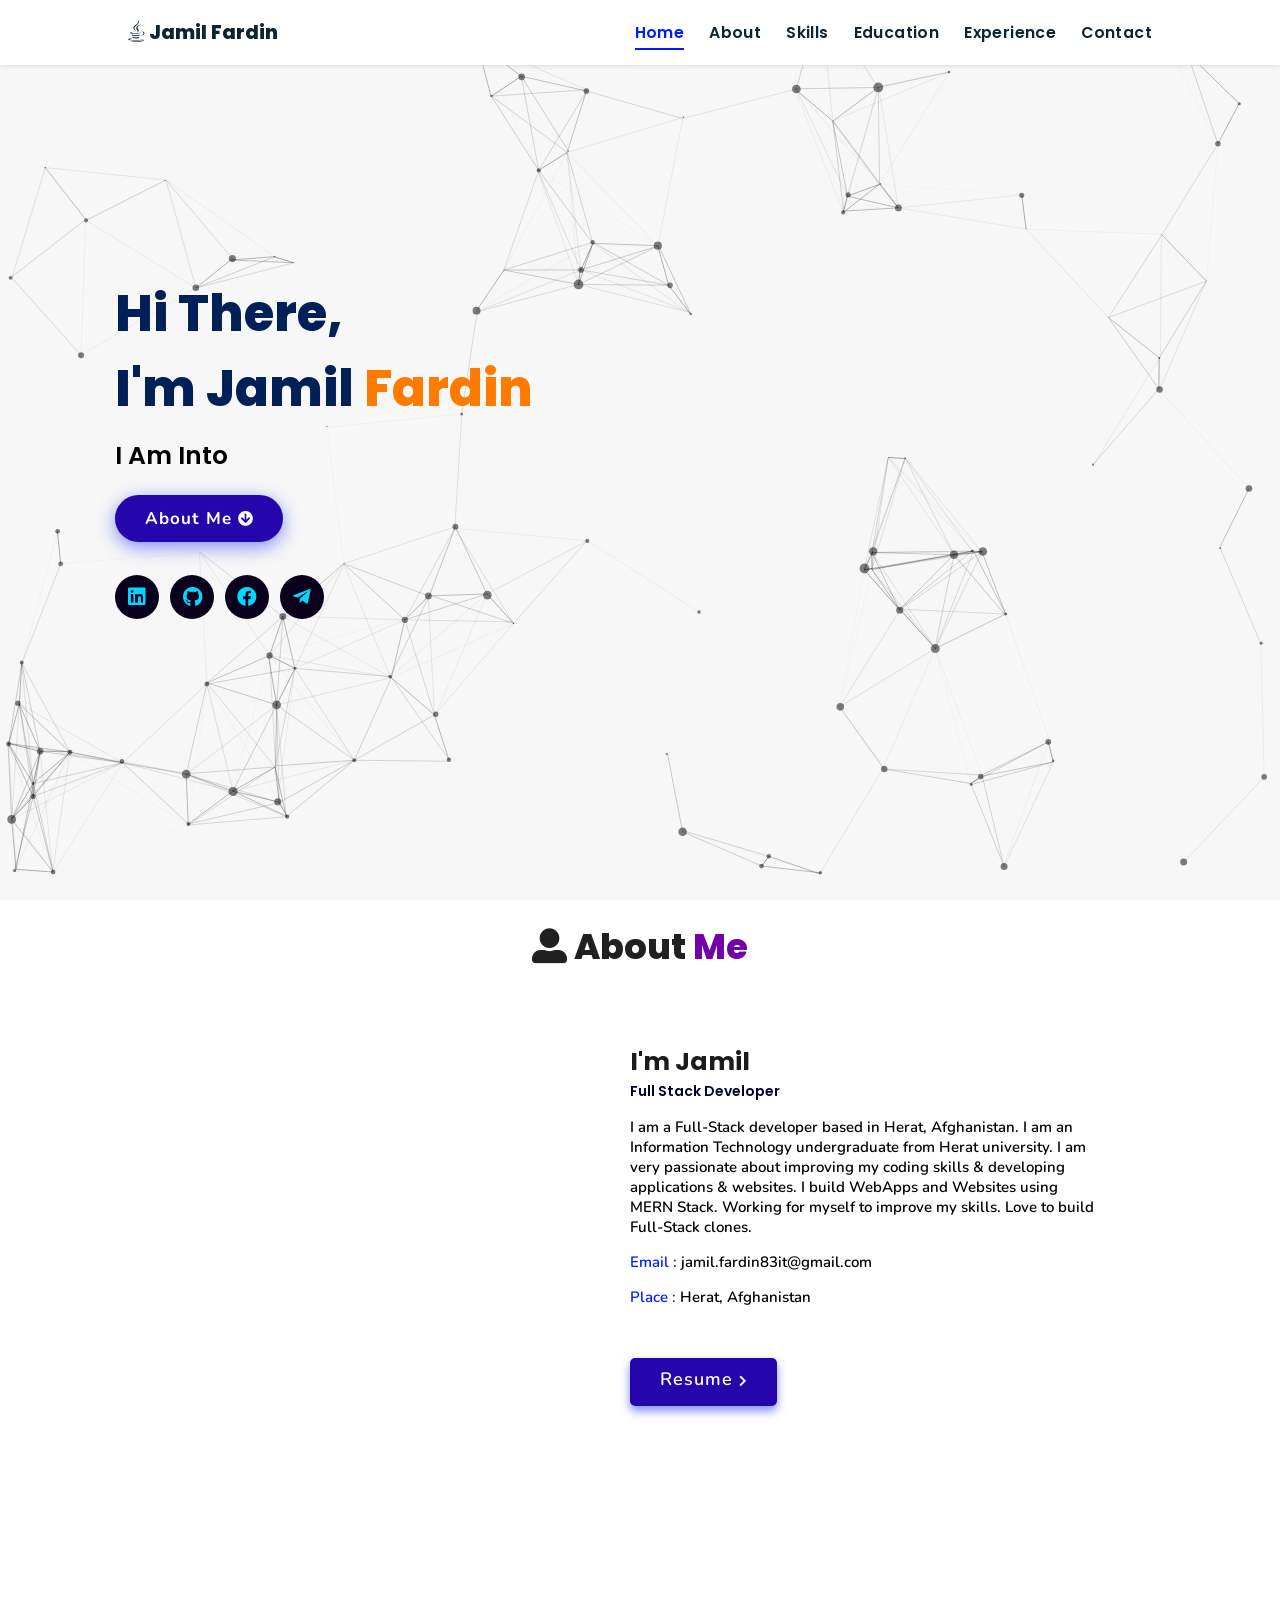
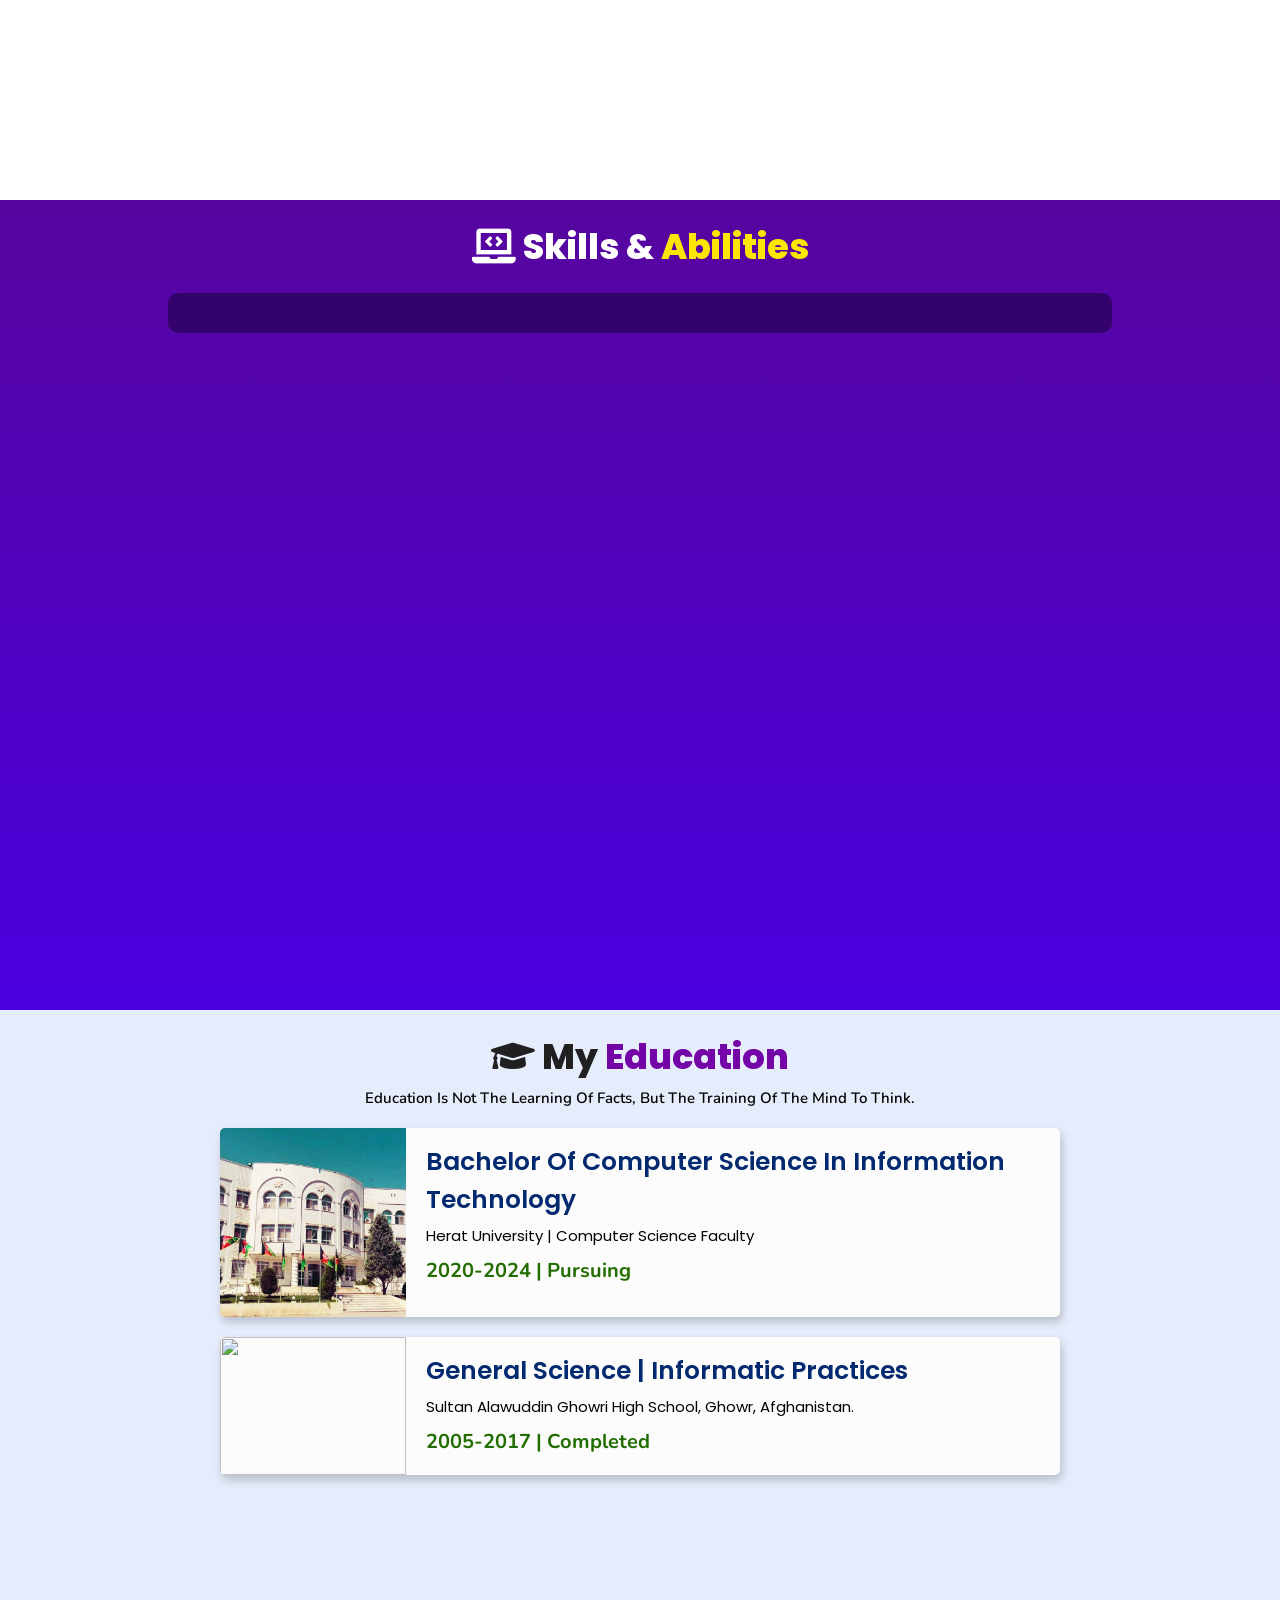
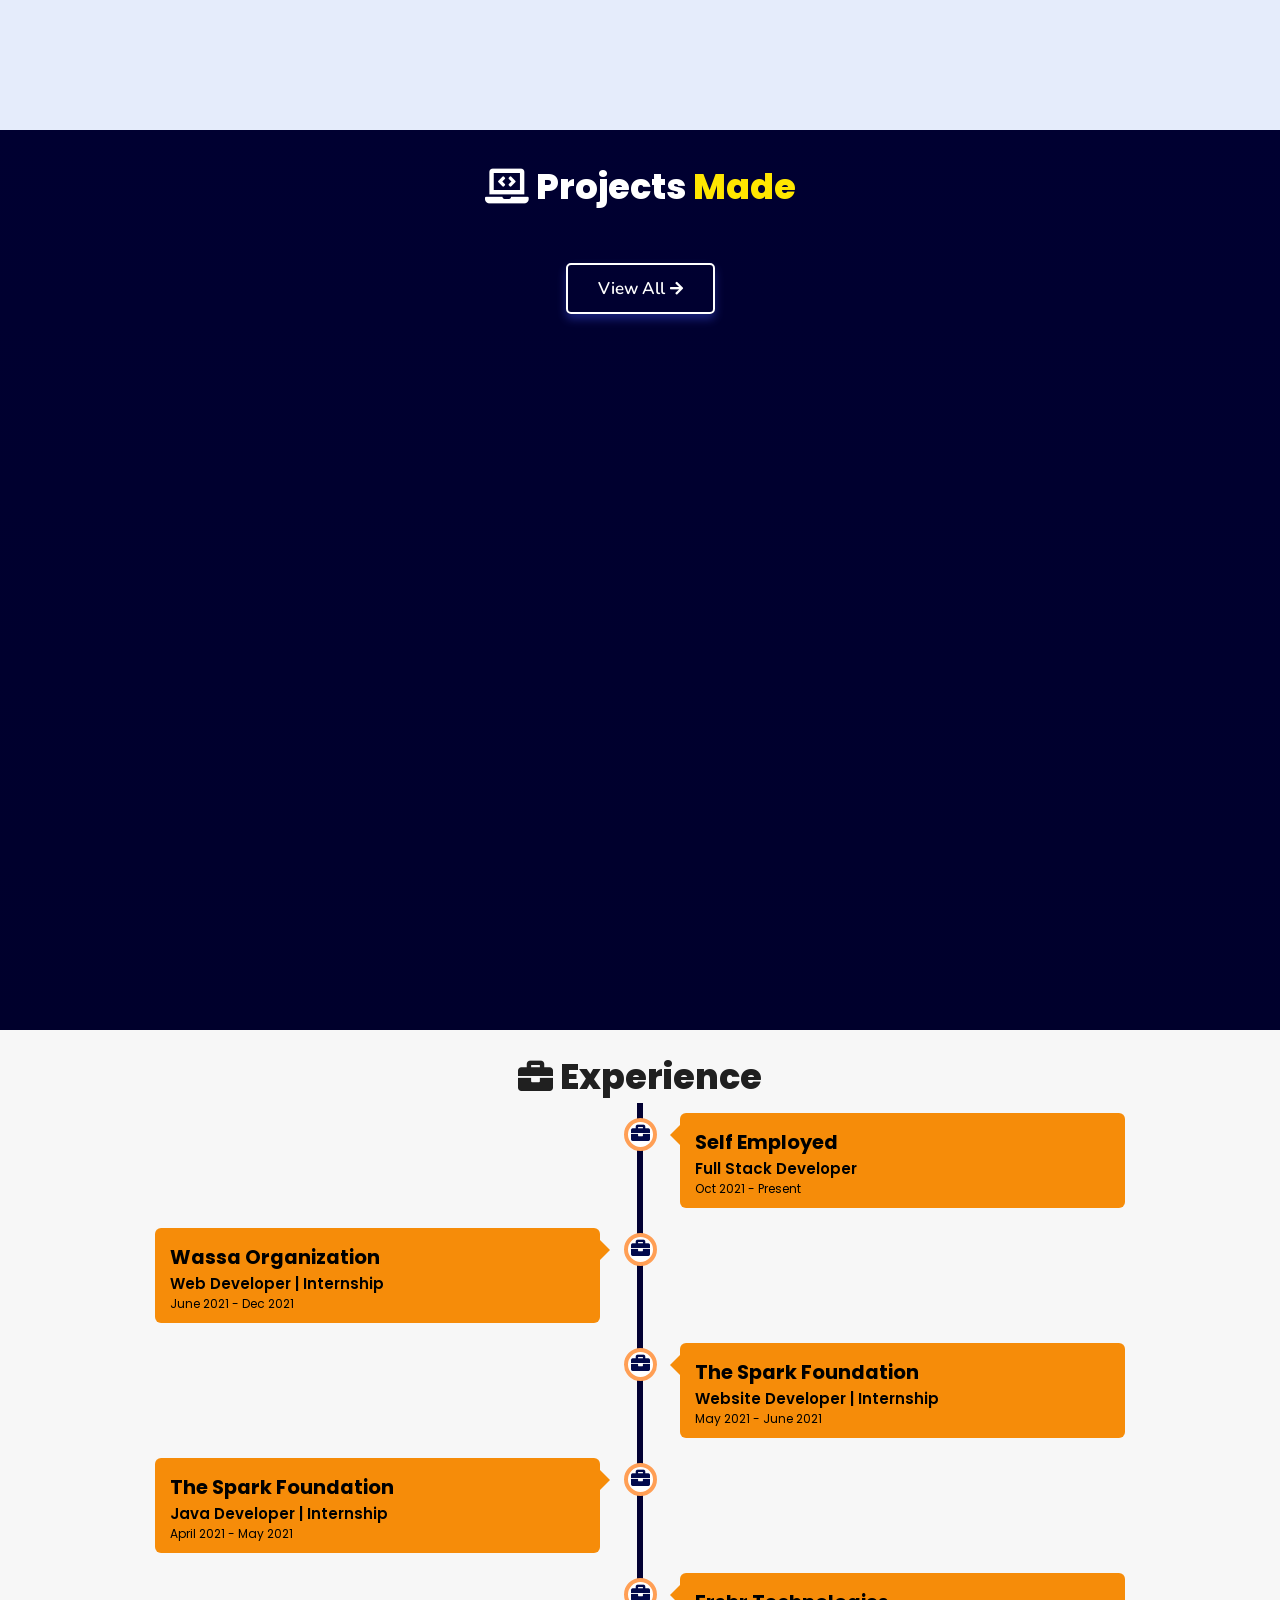
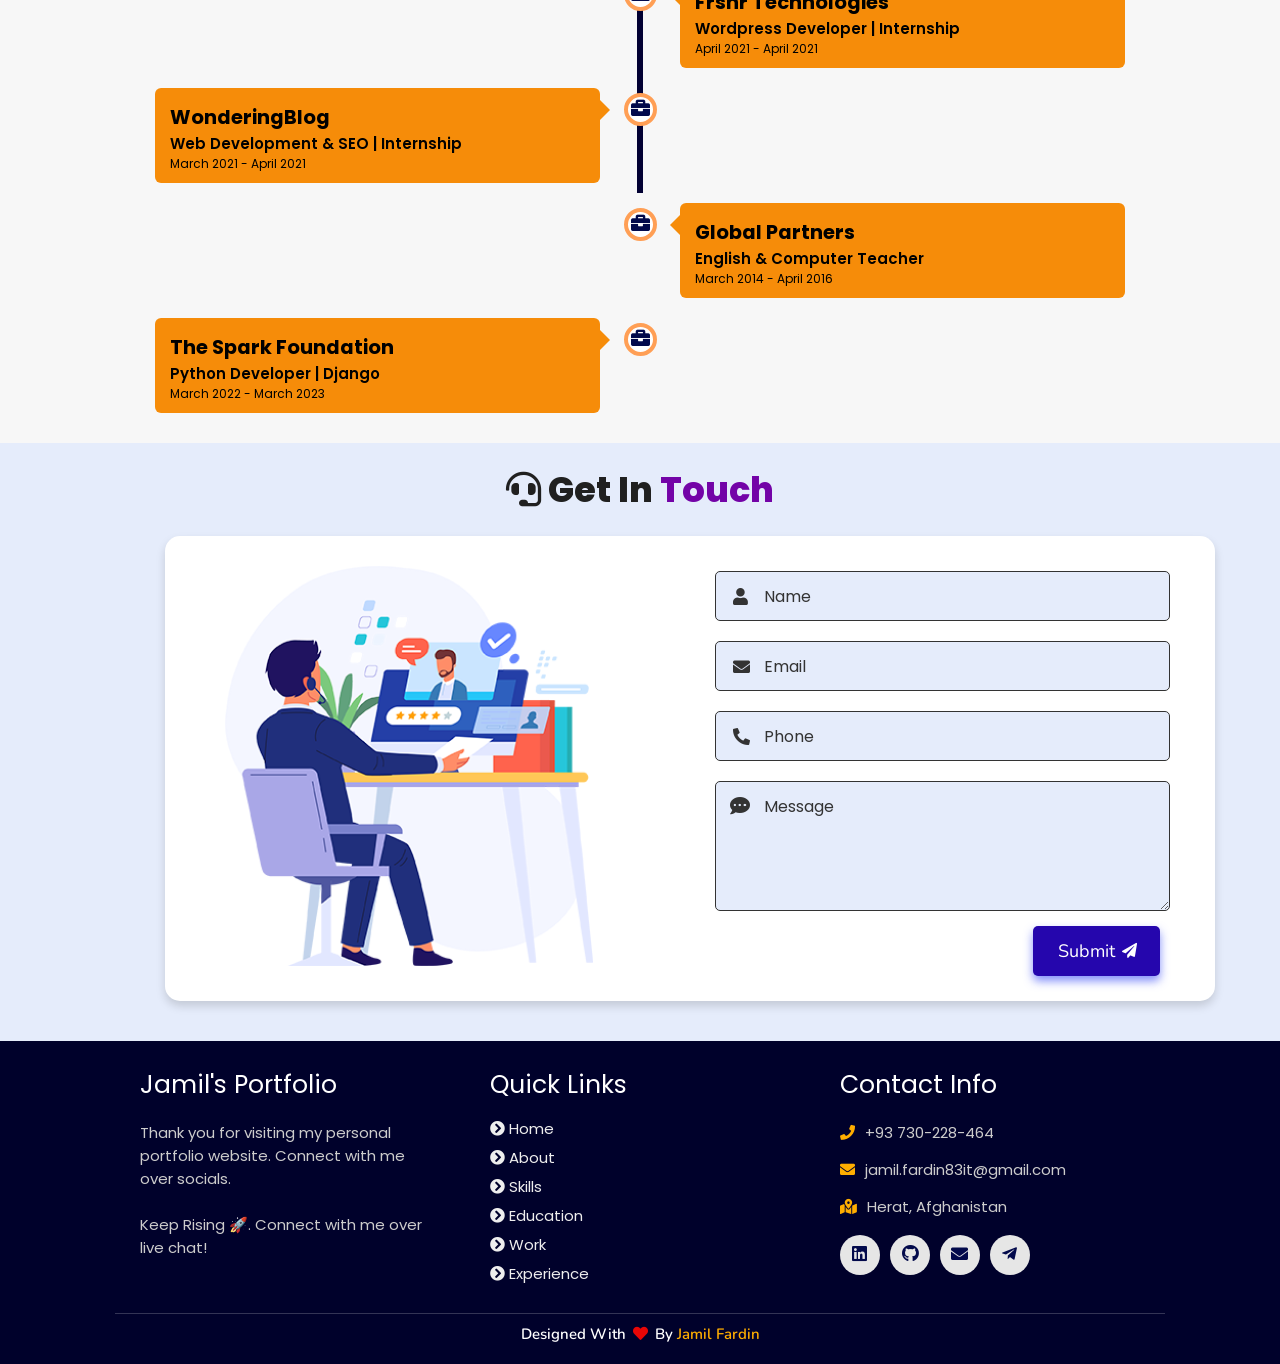
==== commit 219459c3: "Update index.html" ====
--- a/index.html
+++ b/index.html
@@ -52,7 +52,7 @@
     </a>
     <div class="socials">
         <ul class="social-icons">
-          <li><a class="linkedin" aria-label="LinkedIn" href="www.linkedin.com/in/
+          <li><a class="linkedin" aria-label="LinkedIn" href="https://www.linkedin.com/in/
 jamilfardin" target="_blank"><i class="fab fa-linkedin"></i></a></li> 
           <li><a class="github" aria-label="GitHub" href="https://github.com/jamilfardin" target="_blank"><i class="fab fa-github"></i></a></li>
           <li><a class="twitter" aria-label="Facebook" href="https://facebook.com/jamil.fardin.33" target="_blank"><i class="fab fa-facebook"></i></a></li>
@@ -377,7 +377,7 @@
           <p> <i class="fas fa-map-marked-alt"></i>Herat, Afghanistan</p>
           <div class="share">
 
-              <a href="www.linkedin.com/in/
+              <a href="https://www.linkedin.com/in/
 jamilfardin" class="fab fa-linkedin" aria-label="LinkedIn" target="_blank"></a>
               <a href="https://github.com/jamilfardin" class="fab fa-github" aria-label="GitHub" target="_blank"></a>
               <a href="mailto:jamil.fardin83it@gmail.com" class="fas fa-envelope" aria-label="Mail" target="_blank"></a>
